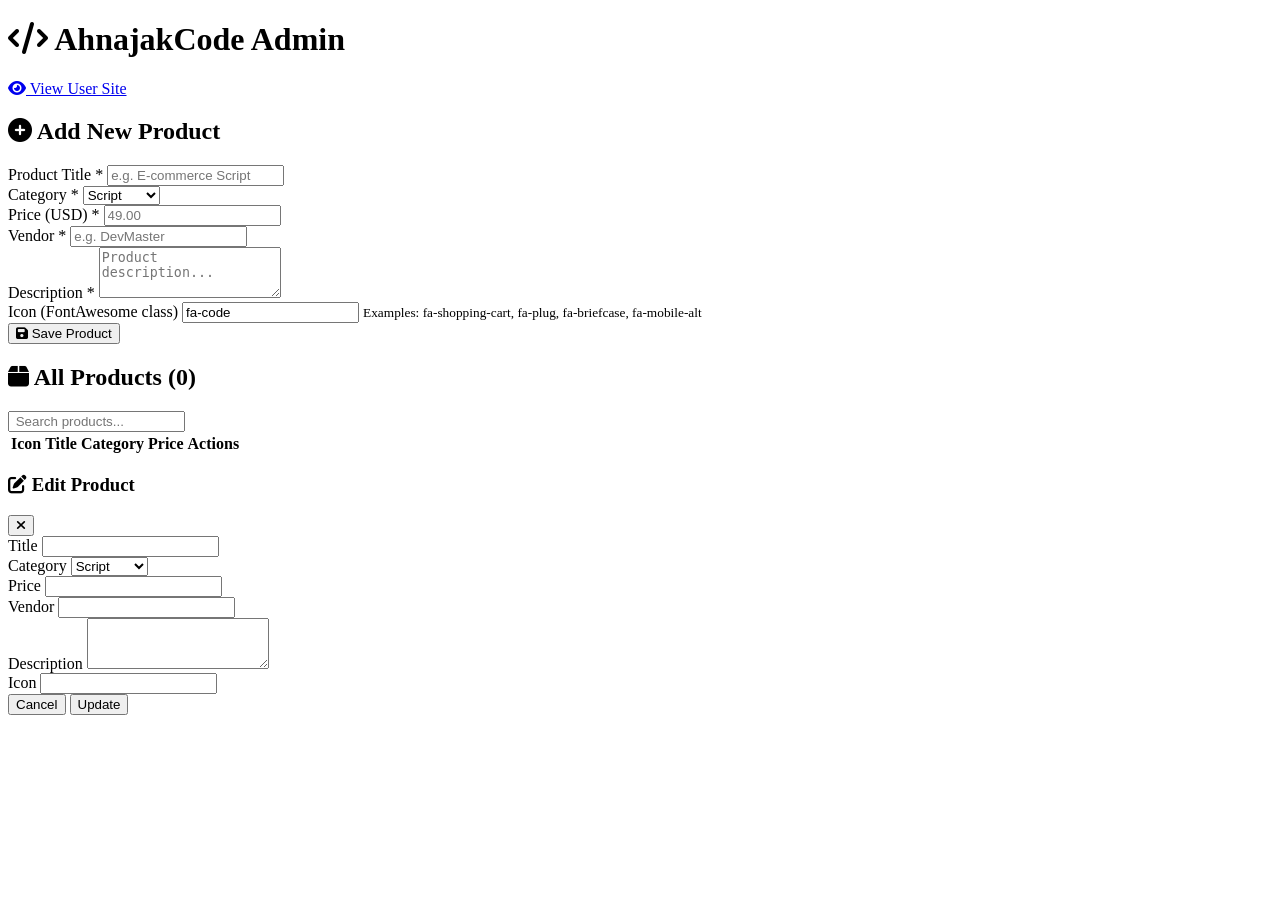
==== admin/index.html @ 3d3c2dda "Update index.html" ====
<!DOCTYPE html>
<html lang="km">
<head>
    <meta charset="UTF-8">
    <meta name="viewport" content="width=device-width, initial-scale=1.0">
    <title>Admin Panel - AhnajakCode</title>
    <link rel="stylesheet" href="admin.css">
    <link rel="stylesheet" href="https://cdnjs.cloudflare.com/ajax/libs/font-awesome/6.4.0/css/all.min.css">
</head>
<body>

    <!-- Header -->
    <header class="admin-header">
        <div class="header-left">
            <h1><i class="fas fa-code"></i> AhnajakCode Admin</h1>
        </div>
        <a href="index.html" class="view-site-btn">
            <i class="fas fa-eye"></i> View User Site
        </a>
    </header>

    <div class="container">
        <!-- Add Product Form -->
        <section class="card">
            <h2><i class="fas fa-plus-circle"></i> Add New Product</h2>
            <form id="addProductForm" class="product-form">
                <div class="form-group">
                    <label>Product Title *</label>
                    <input type="text" id="p-title" required placeholder="e.g. E-commerce Script">
                </div>
                
                <div class="form-row">
                    <div class="form-group">
                        <label>Category *</label>
                        <select id="p-category" required>
                            <option value="script">Script</option>
                            <option value="plugin">Plugin</option>
                            <option value="template">Template</option>
                            <option value="ui">UI Kit</option>
                        </select>
                    </div>
                    
                    <div class="form-group">
                        <label>Price (USD) *</label>
                        <input type="number" id="p-price" required min="0" step="0.01" placeholder="49.00">
                    </div>
                </div>
                
                <div class="form-group">
                    <label>Vendor *</label>
                    <input type="text" id="p-vendor" required placeholder="e.g. DevMaster">
                </div>
                
                <div class="form-group">
                    <label>Description *</label>
                    <textarea id="p-desc" required rows="3" placeholder="Product description..."></textarea>
                </div>
                
                <div class="form-group">
                    <label>Icon (FontAwesome class)</label>
                    <input type="text" id="p-icon" placeholder="fa-code" value="fa-code">
                    <small>Examples: fa-shopping-cart, fa-plug, fa-briefcase, fa-mobile-alt</small>
                </div>
                
                <button type="submit" class="btn-primary btn-full">
                    <i class="fas fa-save"></i> Save Product
                </button>
            </form>
        </section>

        <!-- Products List -->
        <section class="card">
            <div class="section-header">
                <h2><i class="fas fa-box"></i> All Products (<span id="productCount">0</span>)</h2>
            </div>
            
            <div class="search-box">
                <input type="text" id="searchInput" placeholder=" Search products..." oninput="searchProducts()">
            </div>
            
            <div class="table-responsive">
                <table class="products-table">
                    <thead>
                        <tr>
                            <th>Icon</th>
                            <th>Title</th>
                            <th>Category</th>
                            <th>Price</th>
                            <th>Actions</th>
                        </tr>
                    </thead>
                    <tbody id="productsTableBody">
                        <!-- JS will render here -->
                    </tbody>
                </table>
            </div>
        </section>
    </div>

    <!-- Edit Modal -->
    <div class="modal" id="editModal">
        <div class="modal-content">
            <div class="modal-header">
                <h3><i class="fas fa-edit"></i> Edit Product</h3>
                <button class="close-btn" onclick="closeEditModal()">
                    <i class="fas fa-times"></i>
                </button>
            </div>
            <form id="editProductForm">
                <input type="hidden" id="edit-id">
                
                <div class="form-group">
                    <label>Title</label>
                    <input type="text" id="edit-title" required>
                </div>
                
                <div class="form-row">
                    <div class="form-group">
                        <label>Category</label>
                        <select id="edit-category" required>
                            <option value="script">Script</option>
                            <option value="plugin">Plugin</option>
                            <option value="template">Template</option>
                            <option value="ui">UI Kit</option>
                        </select>
                    </div>
                    <div class="form-group">
                        <label>Price</label>
                        <input type="number" id="edit-price" required min="0" step="0.01">
                    </div>
                </div>
                
                <div class="form-group">
                    <label>Vendor</label>
                    <input type="text" id="edit-vendor" required>
                </div>
                
                <div class="form-group">
                    <label>Description</label>
                    <textarea id="edit-desc" required rows="3"></textarea>
                </div>
                
                <div class="form-group">
                    <label>Icon</label>
                    <input type="text" id="edit-icon" required>
                </div>
                
                <div class="modal-actions">
                    <button type="button" class="btn-secondary" onclick="closeEditModal()">Cancel</button>
                    <button type="submit" class="btn-primary">Update</button>
                </div>
            </form>
        </div>
    </div>

    <!-- Toast Notification -->
    <div id="toast" class="toast"></div>

    <script src="admin.js"></script>
</body>
</html>
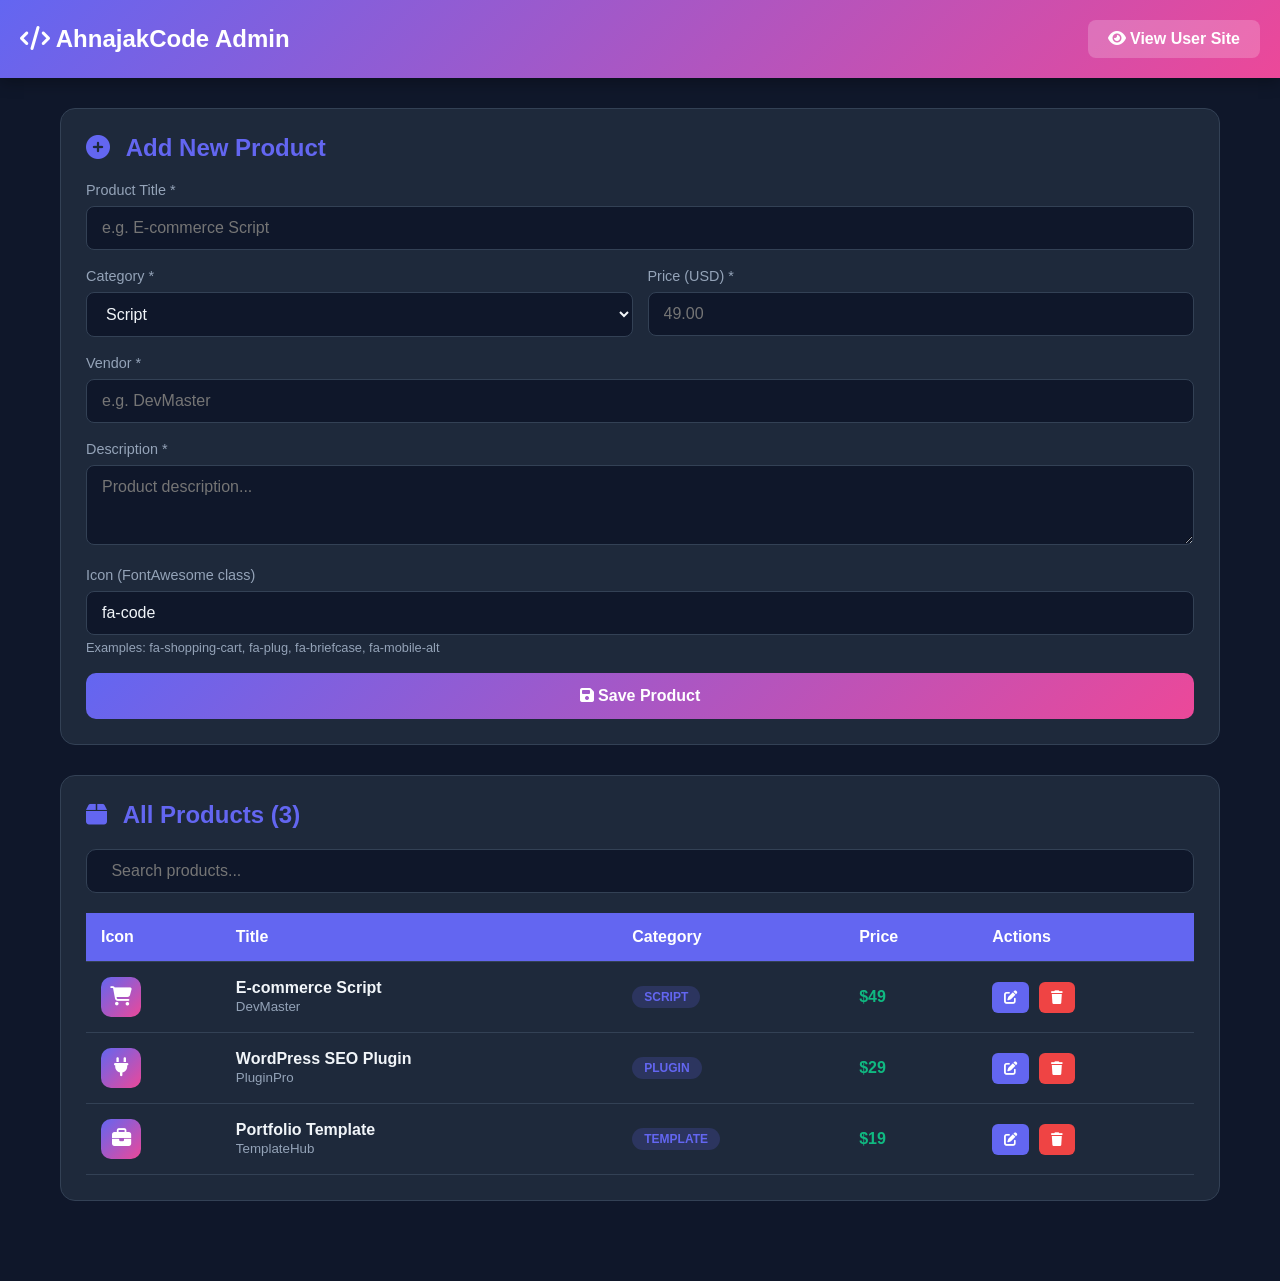
==== commit 676400fa: "Update index.html" ====
--- a/admin/index.html
+++ b/admin/index.html
@@ -4,7 +4,7 @@
     <meta charset="UTF-8">
     <meta name="viewport" content="width=device-width, initial-scale=1.0">
     <title>Admin Panel - AhnajakCode</title>
-    <link rel="stylesheet" href="admin.css">
+    <link rel="stylesheet" href="style.css">
     <link rel="stylesheet" href="https://cdnjs.cloudflare.com/ajax/libs/font-awesome/6.4.0/css/all.min.css">
 </head>
 <body>
@@ -156,6 +156,6 @@
     <!-- Toast Notification -->
     <div id="toast" class="toast"></div>
 
-    <script src="admin.js"></script>
+    <script src="script.js"></script>
 </body>
 </html>
--- a/admin/style.css
+++ b/admin/style.css
@@ -0,0 +1,374 @@
+* {
+    margin: 0;
+    padding: 0;
+    box-sizing: border-box;
+    font-family: 'Segoe UI', Tahoma, Geneva, Verdana, sans-serif;
+}
+
+:root {
+    --primary: #6366f1;
+    --primary-dark: #4f46e5;
+    --secondary: #ec4899;
+    --bg: #0f172a;
+    --bg-card: #1e293b;
+    --text: #f1f5f9;
+    --text-muted: #94a3b8;
+    --border: #334155;
+    --success: #10b981;
+    --danger: #ef4444;
+}
+
+body {
+    background: var(--bg);
+    color: var(--text);
+    min-height: 100vh;
+    padding-bottom: 50px;
+}
+
+/* Header */
+.admin-header {
+    background: linear-gradient(135deg, var(--primary), var(--secondary));
+    padding: 20px;
+    display: flex;
+    justify-content: space-between;
+    align-items: center;
+    flex-wrap: wrap;
+    gap: 15px;
+    box-shadow: 0 4px 15px rgba(0, 0, 0, 0.3);
+}
+
+.admin-header h1 {
+    font-size: 1.5rem;
+    color: white;
+}
+
+.view-site-btn {
+    background: rgba(255, 255, 255, 0.2);
+    color: white;
+    padding: 10px 20px;
+    border-radius: 8px;
+    text-decoration: none;
+    font-weight: 600;
+    transition: background 0.3s;
+}
+
+.view-site-btn:hover {
+    background: rgba(255, 255, 255, 0.3);
+}
+
+.container {
+    max-width: 1200px;
+    margin: 30px auto;
+    padding: 0 20px;
+}
+
+.card {
+    background: var(--bg-card);
+    padding: 25px;
+    border-radius: 15px;
+    border: 1px solid var(--border);
+    margin-bottom: 30px;
+}
+
+.card h2 {
+    color: var(--primary);
+    margin-bottom: 20px;
+    font-size: 1.5rem;
+}
+
+.card h2 i {
+    margin-right: 10px;
+}
+
+/* Form */
+.form-group {
+    margin-bottom: 18px;
+}
+
+.form-group label {
+    display: block;
+    margin-bottom: 8px;
+    color: var(--text-muted);
+    font-weight: 500;
+    font-size: 0.9rem;
+}
+
+.form-group input,
+.form-group select,
+.form-group textarea {
+    width: 100%;
+    padding: 12px 15px;
+    background: var(--bg);
+    border: 1px solid var(--border);
+    border-radius: 8px;
+    color: var(--text);
+    font-size: 1rem;
+    transition: border-color 0.3s;
+}
+
+.form-group input:focus,
+.form-group select:focus,
+.form-group textarea:focus {
+    outline: none;
+    border-color: var(--primary);
+}
+
+.form-group small {
+    display: block;
+    margin-top: 5px;
+    color: var(--text-muted);
+    font-size: 0.8rem;
+}
+
+.form-row {
+    display: grid;
+    grid-template-columns: 1fr 1fr;
+    gap: 15px;
+}
+
+/* Buttons */
+.btn-primary {
+    background: linear-gradient(135deg, var(--primary), var(--secondary));
+    color: white;
+    border: none;
+    padding: 14px 30px;
+    border-radius: 10px;
+    font-size: 1rem;
+    cursor: pointer;
+    font-weight: 600;
+    transition: transform 0.2s, box-shadow 0.3s;
+}
+
+.btn-primary:hover {
+    transform: translateY(-2px);
+    box-shadow: 0 10px 25px rgba(99, 102, 241, 0.4);
+}
+
+.btn-secondary {
+    background: var(--bg);
+    color: var(--text);
+    border: 1px solid var(--border);
+    padding: 12px 25px;
+    border-radius: 10px;
+    cursor: pointer;
+    font-weight: 600;
+    transition: all 0.3s;
+}
+
+.btn-secondary:hover {
+    background: var(--border);
+}
+
+.btn-full {
+    width: 100%;
+}
+
+.btn-edit {
+    background: var(--primary);
+    color: white;
+    border: none;
+    padding: 8px 12px;
+    border-radius: 6px;
+    cursor: pointer;
+    margin-right: 5px;
+    transition: background 0.3s;
+}
+
+.btn-edit:hover {
+    background: var(--primary-dark);
+}
+
+.btn-delete {
+    background: var(--danger);
+    color: white;
+    border: none;
+    padding: 8px 12px;
+    border-radius: 6px;
+    cursor: pointer;
+    transition: background 0.3s;
+}
+
+.btn-delete:hover {
+    background: #dc2626;
+}
+
+/* Search */
+.search-box {
+    margin-bottom: 20px;
+}
+
+.search-box input {
+    width: 100%;
+    padding: 12px 20px;
+    background: var(--bg);
+    border: 1px solid var(--border);
+    border-radius: 10px;
+    color: var(--text);
+    font-size: 1rem;
+}
+
+.search-box input:focus {
+    outline: none;
+    border-color: var(--primary);
+}
+
+/* Table */
+.table-responsive {
+    overflow-x: auto;
+}
+
+.products-table {
+    width: 100%;
+    border-collapse: collapse;
+    min-width: 600px;
+}
+
+.products-table thead {
+    background: var(--primary);
+    color: white;
+}
+
+.products-table th,
+.products-table td {
+    padding: 15px;
+    text-align: left;
+    border-bottom: 1px solid var(--border);
+}
+
+.products-table tbody tr:hover {
+    background: var(--bg);
+}
+
+.product-icon-cell {
+    width: 40px;
+    height: 40px;
+    border-radius: 10px;
+    background: linear-gradient(135deg, var(--primary), var(--secondary));
+    color: white;
+    display: inline-flex;
+    align-items: center;
+    justify-content: center;
+    font-size: 1.2rem;
+}
+
+.category-badge {
+    display: inline-block;
+    background: rgba(99, 102, 241, 0.2);
+    color: var(--primary);
+    padding: 4px 12px;
+    border-radius: 20px;
+    font-size: 0.75rem;
+    text-transform: uppercase;
+    font-weight: 600;
+}
+
+/* Modal */
+.modal {
+    display: none;
+    position: fixed;
+    top: 0;
+    left: 0;
+    width: 100%;
+    height: 100%;
+    background: rgba(0, 0, 0, 0.7);
+    z-index: 1000;
+    align-items: center;
+    justify-content: center;
+    padding: 20px;
+}
+
+.modal.active {
+    display: flex;
+}
+
+.modal-content {
+    background: var(--bg-card);
+    border-radius: 15px;
+    width: 100%;
+    max-width: 500px;
+    max-height: 90vh;
+    overflow-y: auto;
+    border: 1px solid var(--border);
+}
+
+.modal-header {
+    display: flex;
+    justify-content: space-between;
+    align-items: center;
+    padding: 20px;
+    background: linear-gradient(135deg, var(--primary), var(--secondary));
+    color: white;
+    border-radius: 15px 15px 0 0;
+}
+
+.close-btn {
+    background: rgba(255, 255, 255, 0.2);
+    border: none;
+    color: white;
+    width: 35px;
+    height: 35px;
+    border-radius: 8px;
+    cursor: pointer;
+    display: flex;
+    align-items: center;
+    justify-content: center;
+}
+
+.modal-content form {
+    padding: 25px;
+}
+
+.modal-actions {
+    display: flex;
+    gap: 10px;
+    margin-top: 20px;
+}
+
+.modal-actions button {
+    flex: 1;
+}
+
+/* Toast */
+.toast {
+    position: fixed;
+    bottom: 30px;
+    right: 30px;
+    background: var(--success);
+    color: white;
+    padding: 15px 25px;
+    border-radius: 10px;
+    box-shadow: 0 10px 30px rgba(0, 0, 0, 0.3);
+    transform: translateY(100px);
+    opacity: 0;
+    transition: all 0.4s;
+    z-index: 2000;
+    font-weight: 600;
+}
+
+.toast.show {
+    transform: translateY(0);
+    opacity: 1;
+}
+
+/* Responsive */
+@media (max-width: 768px) {
+    .admin-header {
+        flex-direction: column;
+        text-align: center;
+    }
+    
+    .form-row {
+        grid-template-columns: 1fr;
+    }
+    
+    .modal-actions {
+        flex-direction: column;
+    }
+    
+    .toast {
+        left: 20px;
+        right: 20px;
+        bottom: 20px;
+        text-align: center;
+    }
+  }
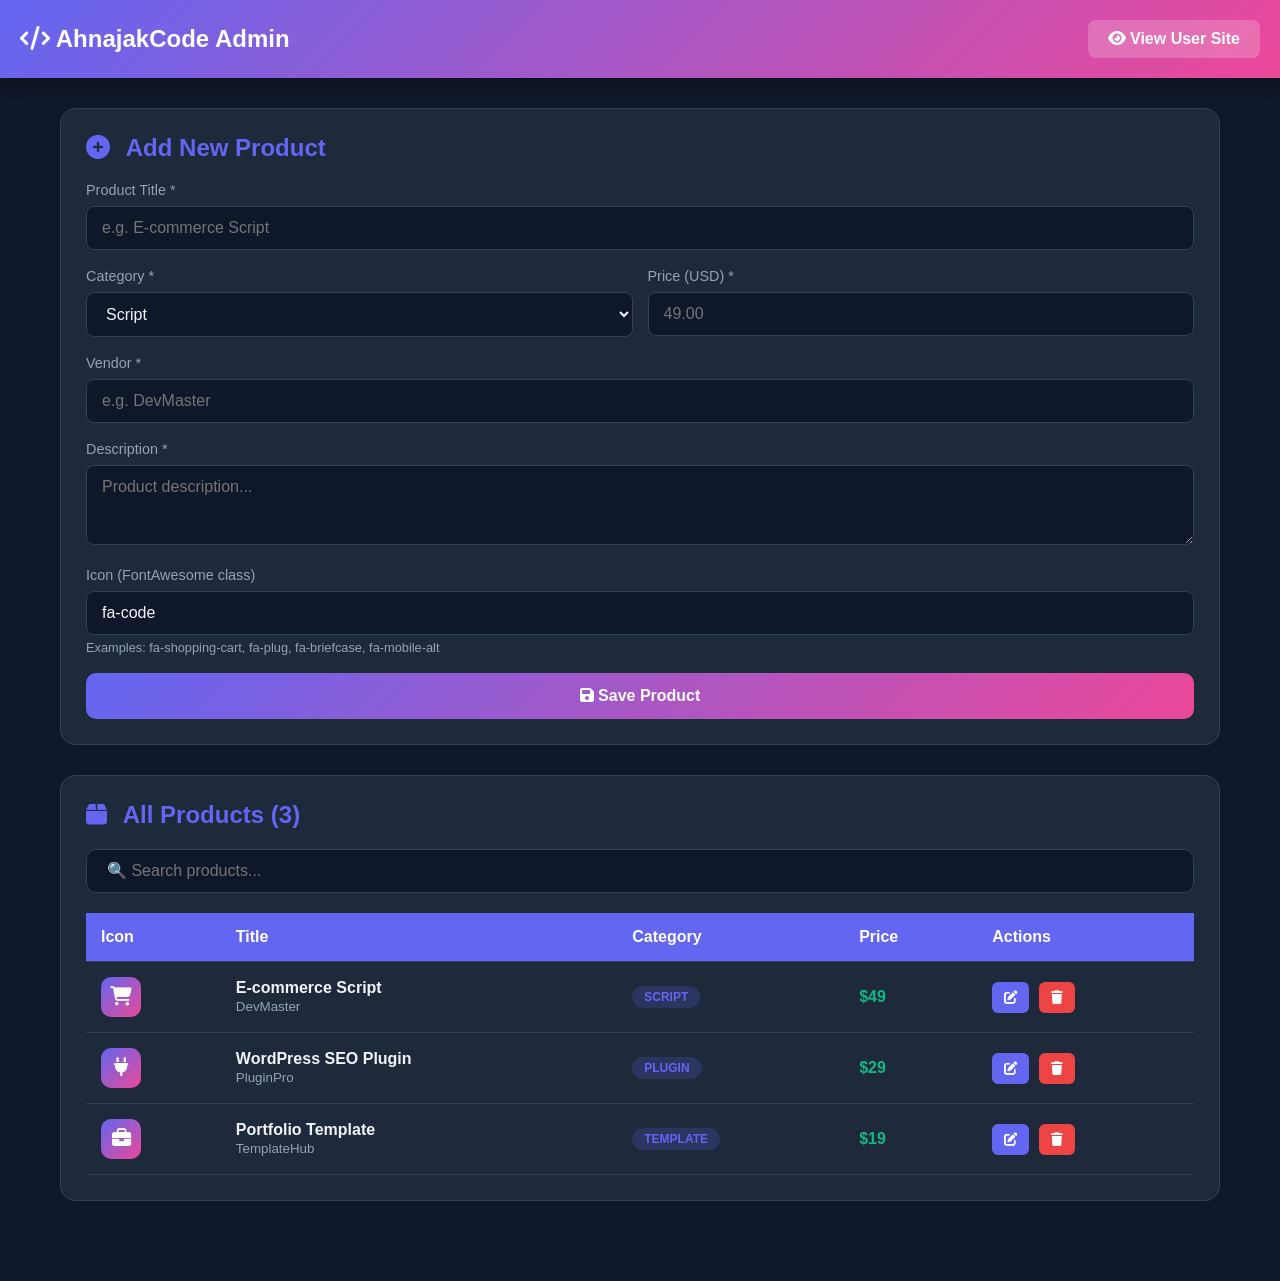
==== commit efe8ec60: "Update index.html" ====
--- a/admin/index.html
+++ b/admin/index.html
@@ -14,7 +14,7 @@
         <div class="header-left">
             <h1><i class="fas fa-code"></i> AhnajakCode Admin</h1>
         </div>
-        <a href="index.html" class="view-site-btn">
+        <a href="../index.html" class="view-site-btn">
             <i class="fas fa-eye"></i> View User Site
         </a>
     </header>
@@ -75,7 +75,7 @@
             </div>
             
             <div class="search-box">
-                <input type="text" id="searchInput" placeholder=" Search products..." oninput="searchProducts()">
+                <input type="text" id="searchInput" placeholder="🔍 Search products..." oninput="searchProducts()">
             </div>
             
             <div class="table-responsive">
@@ -158,4 +158,4 @@
 
     <script src="script.js"></script>
 </body>
-</html>
+                                </html>
--- a/admin/style.css
+++ b/admin/style.css
@@ -371,4 +371,4 @@
         bottom: 20px;
         text-align: center;
     }
-  }
+}
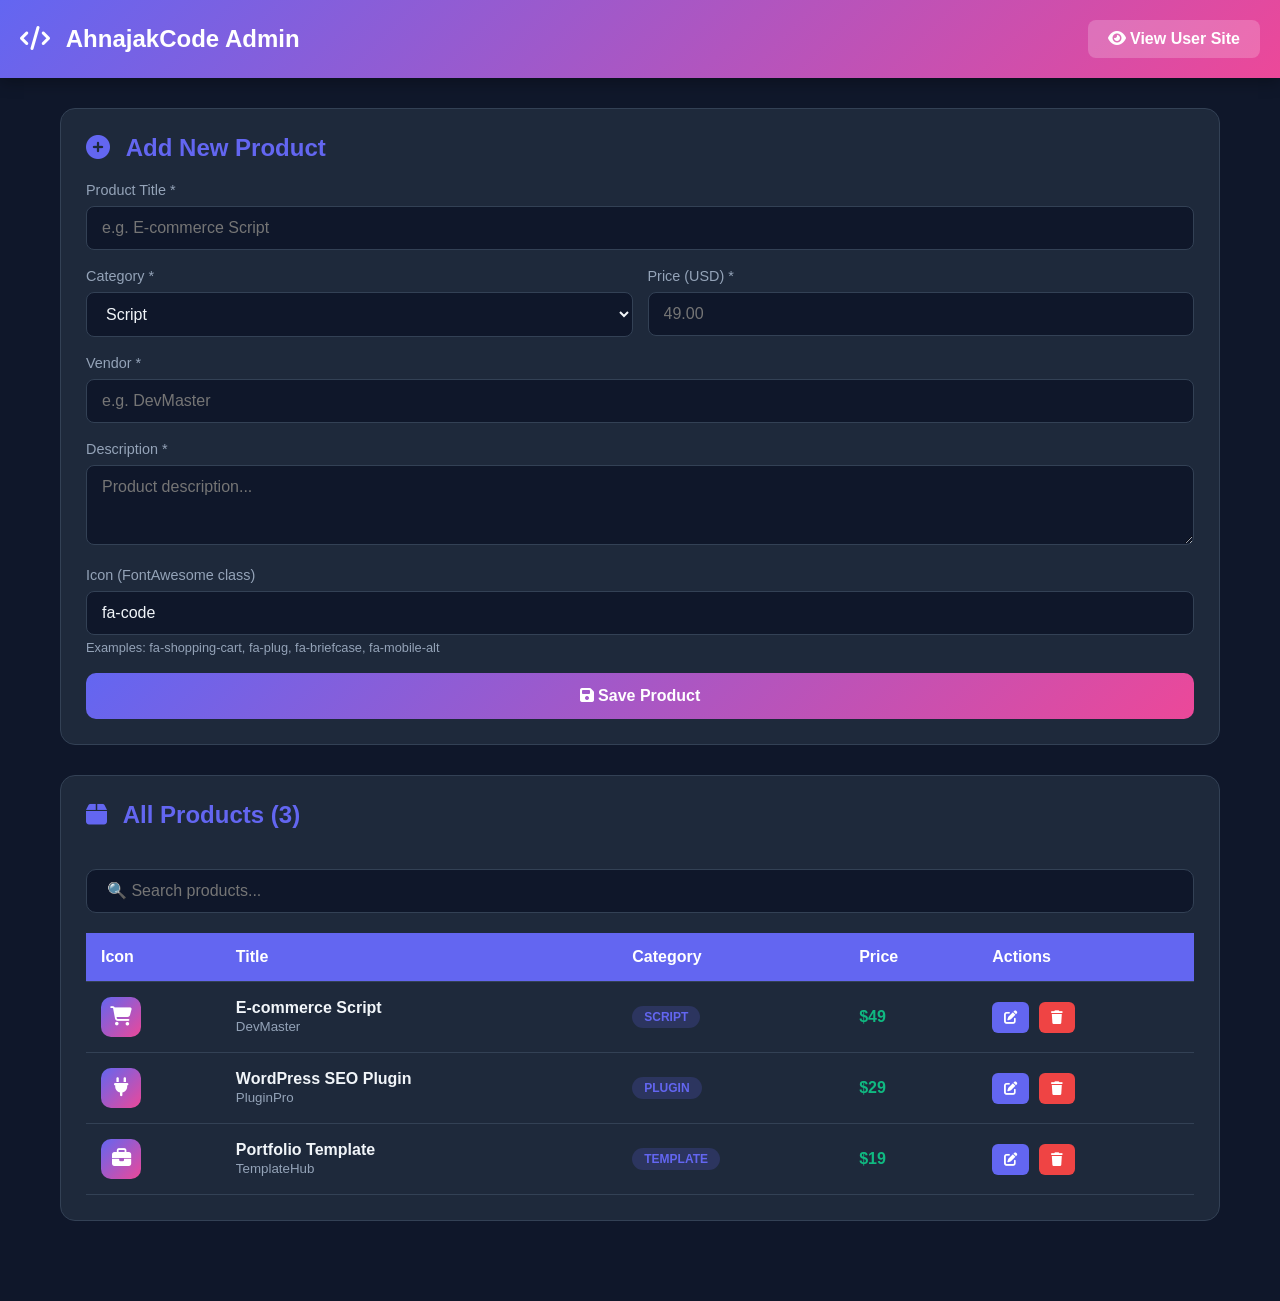
==== commit 5a2a95ba: "Create index.html" ====
--- a/admin/index.html
+++ b/admin/index.html
@@ -1,161 +1,135 @@
 <!DOCTYPE html>
 <html lang="km">
 <head>
-    <meta charset="UTF-8">
-    <meta name="viewport" content="width=device-width, initial-scale=1.0">
-    <title>Admin Panel - AhnajakCode</title>
-    <link rel="stylesheet" href="style.css">
-    <link rel="stylesheet" href="https://cdnjs.cloudflare.com/ajax/libs/font-awesome/6.4.0/css/all.min.css">
+  <meta charset="UTF-8">
+  <meta name="viewport" content="width=device-width, initial-scale=1.0">
+  <title>Admin Panel - AhnajakCode</title>
+  <link rel="stylesheet" href="style.css">
+  <link rel="stylesheet" href="https://cdnjs.cloudflare.com/ajax/libs/font-awesome/6.4.0/css/all.min.css">
 </head>
 <body>
+  <header class="admin-header">
+    <h1><i class="fas fa-code"></i> AhnajakCode Admin</h1>
+    <a href="../index.html" class="view-site-btn"><i class="fas fa-eye"></i> View User Site</a>
+  </header>
 
-    <!-- Header -->
-    <header class="admin-header">
-        <div class="header-left">
-            <h1><i class="fas fa-code"></i> AhnajakCode Admin</h1>
+  <div class="container">
+    <!-- Add Product Form -->
+    <section class="card">
+      <h2><i class="fas fa-plus-circle"></i> Add New Product</h2>
+      <form id="addProductForm" class="product-form">
+        <div class="form-group">
+          <label>Product Title *</label>
+          <input type="text" id="p-title" required placeholder="e.g. E-commerce Script">
         </div>
-        <a href="../index.html" class="view-site-btn">
-            <i class="fas fa-eye"></i> View User Site
-        </a>
-    </header>
+        <div class="form-row">
+          <div class="form-group">
+            <label>Category *</label>
+            <select id="p-category" required>
+              <option value="script">Script</option>
+              <option value="plugin">Plugin</option>
+              <option value="template">Template</option>
+              <option value="ui">UI Kit</option>
+            </select>
+          </div>
+          <div class="form-group">
+            <label>Price (USD) *</label>
+            <input type="number" id="p-price" required min="0" step="0.01" placeholder="49.00">
+          </div>
+        </div>
+        <div class="form-group">
+          <label>Vendor *</label>
+          <input type="text" id="p-vendor" required placeholder="e.g. DevMaster">
+        </div>
+        <div class="form-group">
+          <label>Description *</label>
+          <textarea id="p-desc" required rows="3" placeholder="Product description..."></textarea>
+        </div>
+        <div class="form-group">
+          <label>Icon (FontAwesome class)</label>
+          <input type="text" id="p-icon" placeholder="fa-code" value="fa-code">
+          <small>Examples: fa-shopping-cart, fa-plug, fa-briefcase, fa-mobile-alt</small>
+        </div>
+        <button type="submit" class="btn-primary btn-full">
+          <i class="fas fa-save"></i> Save Product
+        </button>
+      </form>
+    </section>
 
-    <div class="container">
-        <!-- Add Product Form -->
-        <section class="card">
-            <h2><i class="fas fa-plus-circle"></i> Add New Product</h2>
-            <form id="addProductForm" class="product-form">
-                <div class="form-group">
-                    <label>Product Title *</label>
-                    <input type="text" id="p-title" required placeholder="e.g. E-commerce Script">
-                </div>
-                
-                <div class="form-row">
-                    <div class="form-group">
-                        <label>Category *</label>
-                        <select id="p-category" required>
-                            <option value="script">Script</option>
-                            <option value="plugin">Plugin</option>
-                            <option value="template">Template</option>
-                            <option value="ui">UI Kit</option>
-                        </select>
-                    </div>
-                    
-                    <div class="form-group">
-                        <label>Price (USD) *</label>
-                        <input type="number" id="p-price" required min="0" step="0.01" placeholder="49.00">
-                    </div>
-                </div>
-                
-                <div class="form-group">
-                    <label>Vendor *</label>
-                    <input type="text" id="p-vendor" required placeholder="e.g. DevMaster">
-                </div>
-                
-                <div class="form-group">
-                    <label>Description *</label>
-                    <textarea id="p-desc" required rows="3" placeholder="Product description..."></textarea>
-                </div>
-                
-                <div class="form-group">
-                    <label>Icon (FontAwesome class)</label>
-                    <input type="text" id="p-icon" placeholder="fa-code" value="fa-code">
-                    <small>Examples: fa-shopping-cart, fa-plug, fa-briefcase, fa-mobile-alt</small>
-                </div>
-                
-                <button type="submit" class="btn-primary btn-full">
-                    <i class="fas fa-save"></i> Save Product
-                </button>
-            </form>
-        </section>
+    <!-- Products List -->
+    <section class="card">
+      <div class="section-header">
+        <h2><i class="fas fa-box"></i> All Products (<span id="productCount">0</span>)</h2>
+      </div>
+      <div class="search-box">
+        <input type="text" id="searchInput" placeholder="🔍 Search products..." oninput="searchProducts()">
+      </div>
+      <div class="table-responsive">
+        <table class="products-table">
+          <thead>
+            <tr>
+              <th>Icon</th>
+              <th>Title</th>
+              <th>Category</th>
+              <th>Price</th>
+              <th>Actions</th>
+            </tr>
+          </thead>
+          <tbody id="productsTableBody"></tbody>
+        </table>
+      </div>
+    </section>
+  </div>
 
-        <!-- Products List -->
-        <section class="card">
-            <div class="section-header">
-                <h2><i class="fas fa-box"></i> All Products (<span id="productCount">0</span>)</h2>
-            </div>
-            
-            <div class="search-box">
-                <input type="text" id="searchInput" placeholder="🔍 Search products..." oninput="searchProducts()">
-            </div>
-            
-            <div class="table-responsive">
-                <table class="products-table">
-                    <thead>
-                        <tr>
-                            <th>Icon</th>
-                            <th>Title</th>
-                            <th>Category</th>
-                            <th>Price</th>
-                            <th>Actions</th>
-                        </tr>
-                    </thead>
-                    <tbody id="productsTableBody">
-                        <!-- JS will render here -->
-                    </tbody>
-                </table>
-            </div>
-        </section>
+  <!-- Edit Modal -->
+  <div class="modal" id="editModal">
+    <div class="modal-content">
+      <div class="modal-header">
+        <h3><i class="fas fa-edit"></i> Edit Product</h3>
+        <button class="close-btn" onclick="closeEditModal()"><i class="fas fa-times"></i></button>
+      </div>
+      <form id="editProductForm">
+        <input type="hidden" id="edit-id">
+        <div class="form-group">
+          <label>Title</label>
+          <input type="text" id="edit-title" required>
+        </div>
+        <div class="form-row">
+          <div class="form-group">
+            <label>Category</label>
+            <select id="edit-category" required>
+              <option value="script">Script</option>
+              <option value="plugin">Plugin</option>
+              <option value="template">Template</option>
+              <option value="ui">UI Kit</option>
+            </select>
+          </div>
+          <div class="form-group">
+            <label>Price</label>
+            <input type="number" id="edit-price" required min="0" step="0.01">
+          </div>
+        </div>
+        <div class="form-group">
+          <label>Vendor</label>
+          <input type="text" id="edit-vendor" required>
+        </div>
+        <div class="form-group">
+          <label>Description</label>
+          <textarea id="edit-desc" required rows="3"></textarea>
+        </div>
+        <div class="form-group">
+          <label>Icon</label>
+          <input type="text" id="edit-icon" required>
+        </div>
+        <div class="modal-actions">
+          <button type="button" class="btn-secondary" onclick="closeEditModal()">Cancel</button>
+          <button type="submit" class="btn-primary">Update</button>
+        </div>
+      </form>
     </div>
+  </div>
 
-    <!-- Edit Modal -->
-    <div class="modal" id="editModal">
-        <div class="modal-content">
-            <div class="modal-header">
-                <h3><i class="fas fa-edit"></i> Edit Product</h3>
-                <button class="close-btn" onclick="closeEditModal()">
-                    <i class="fas fa-times"></i>
-                </button>
-            </div>
-            <form id="editProductForm">
-                <input type="hidden" id="edit-id">
-                
-                <div class="form-group">
-                    <label>Title</label>
-                    <input type="text" id="edit-title" required>
-                </div>
-                
-                <div class="form-row">
-                    <div class="form-group">
-                        <label>Category</label>
-                        <select id="edit-category" required>
-                            <option value="script">Script</option>
-                            <option value="plugin">Plugin</option>
-                            <option value="template">Template</option>
-                            <option value="ui">UI Kit</option>
-                        </select>
-                    </div>
-                    <div class="form-group">
-                        <label>Price</label>
-                        <input type="number" id="edit-price" required min="0" step="0.01">
-                    </div>
-                </div>
-                
-                <div class="form-group">
-                    <label>Vendor</label>
-                    <input type="text" id="edit-vendor" required>
-                </div>
-                
-                <div class="form-group">
-                    <label>Description</label>
-                    <textarea id="edit-desc" required rows="3"></textarea>
-                </div>
-                
-                <div class="form-group">
-                    <label>Icon</label>
-                    <input type="text" id="edit-icon" required>
-                </div>
-                
-                <div class="modal-actions">
-                    <button type="button" class="btn-secondary" onclick="closeEditModal()">Cancel</button>
-                    <button type="submit" class="btn-primary">Update</button>
-                </div>
-            </form>
-        </div>
-    </div>
-
-    <!-- Toast Notification -->
-    <div id="toast" class="toast"></div>
-
-    <script src="script.js"></script>
+  <div id="toast" class="toast"></div>
+  <script src="script.js"></script>
 </body>
-                                </html>
+            </html>
--- a/admin/style.css
+++ b/admin/style.css
@@ -42,6 +42,10 @@
     color: white;
 }
 
+.admin-header h1 i {
+    margin-right: 10px;
+}
+
 .view-site-btn {
     background: rgba(255, 255, 255, 0.2);
     color: white;
@@ -62,6 +66,7 @@
     padding: 0 20px;
 }
 
+/* Card */
 .card {
     background: var(--bg-card);
     padding: 25px;
@@ -78,6 +83,13 @@
 
 .card h2 i {
     margin-right: 10px;
+}
+
+.section-header {
+    display: flex;
+    justify-content: space-between;
+    align-items: center;
+    margin-bottom: 20px;
 }
 
 /* Form */
@@ -312,6 +324,11 @@
     display: flex;
     align-items: center;
     justify-content: center;
+    transition: background 0.3s;
+}
+
+.close-btn:hover {
+    background: rgba(255, 255, 255, 0.3);
 }
 
 .modal-content form {
@@ -371,4 +388,22 @@
         bottom: 20px;
         text-align: center;
     }
-}
+    
+    .products-table {
+        min-width: 500px;
+    }
+}
+
+@media (max-width: 480px) {
+    .container {
+        padding: 0 15px;
+    }
+    
+    .card {
+        padding: 20px;
+    }
+    
+    .btn-primary, .btn-secondary {
+        padding: 12px 20px;
+    }
+}
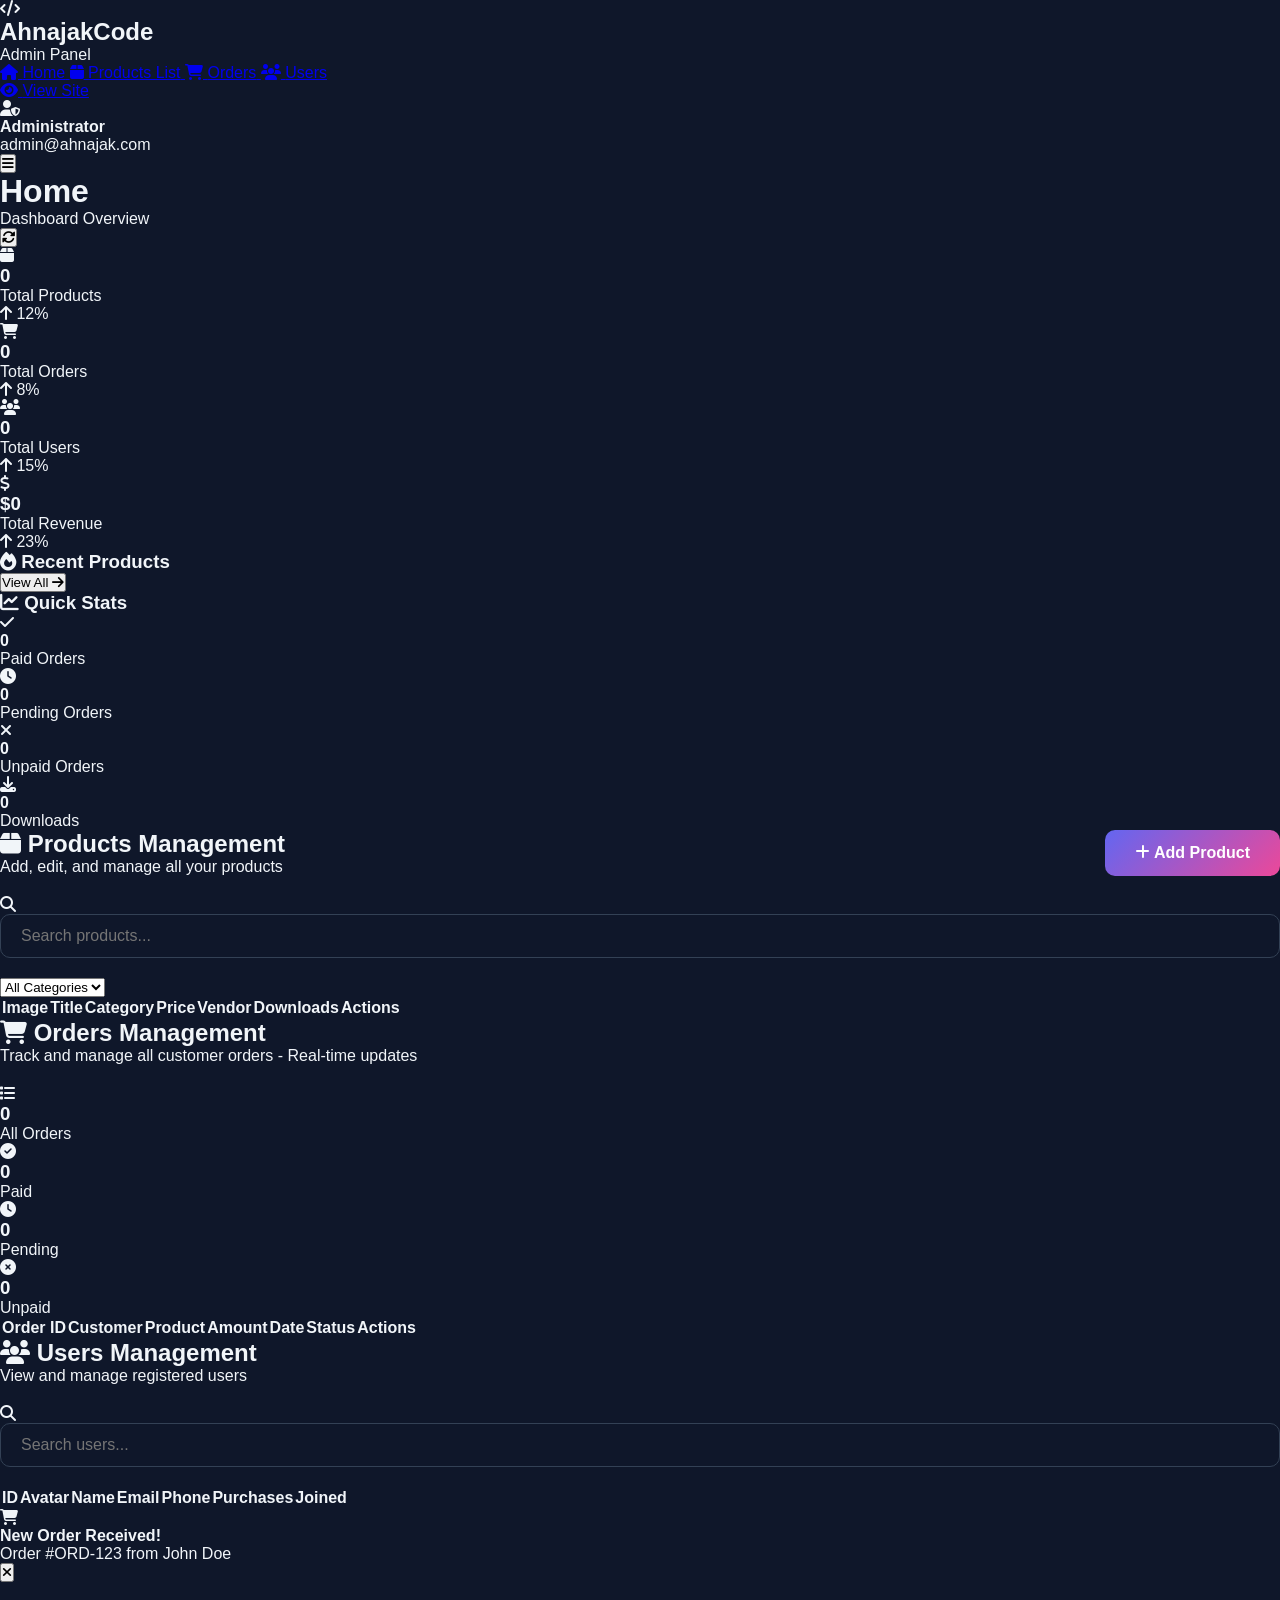
==== commit 5e5f1d40: "Create index.html" ====
--- a/admin/index.html
+++ b/admin/index.html
@@ -2,30 +2,352 @@
 <html lang="km">
 <head>
   <meta charset="UTF-8">
-  <meta name="viewport" content="width=device-width, initial-scale=1.0">
+  <meta name="viewport" content="width=device-width, initial-scale=1.0, maximum-scale=1.0, user-scalable=no">
+  <meta name="apple-mobile-web-app-capable" content="yes">
   <title>Admin Panel - AhnajakCode</title>
   <link rel="stylesheet" href="style.css">
   <link rel="stylesheet" href="https://cdnjs.cloudflare.com/ajax/libs/font-awesome/6.4.0/css/all.min.css">
 </head>
 <body>
-  <header class="admin-header">
-    <h1><i class="fas fa-code"></i> AhnajakCode Admin</h1>
-    <a href="../index.html" class="view-site-btn"><i class="fas fa-eye"></i> View User Site</a>
-  </header>
-
-  <div class="container">
-    <!-- Add Product Form -->
-    <section class="card">
-      <h2><i class="fas fa-plus-circle"></i> Add New Product</h2>
-      <form id="addProductForm" class="product-form">
+
+  <!-- SIDEBAR -->
+  <aside class="sidebar" id="sidebar">
+    <div class="sidebar-header">
+      <div class="logo-box">
+        <i class="fas fa-code"></i>
+      </div>
+      <div class="logo-text">
+        <h2>AhnajakCode</h2>
+        <p>Admin Panel</p>
+      </div>
+    </div>
+    
+    <nav class="sidebar-nav">
+      <a href="#" class="nav-item active" data-section="home" onclick="showSection('home', this)">
+        <i class="fas fa-home"></i>
+        <span>Home</span>
+      </a>
+      <a href="#" class="nav-item" data-section="products" onclick="showSection('products', this)">
+        <i class="fas fa-box"></i>
+        <span>Products List</span>
+      </a>
+      <a href="#" class="nav-item" data-section="orders" onclick="showSection('orders', this)">
+        <i class="fas fa-shopping-cart"></i>
+        <span>Orders</span>
+        <span class="notification-dot" id="orderNotification" style="display:none;"></span>
+      </a>
+      <a href="#" class="nav-item" data-section="users" onclick="showSection('users', this)">
+        <i class="fas fa-users"></i>
+        <span>Users</span>
+      </a>
+      <div class="nav-divider"></div>
+      <a href="../index.html" class="nav-item">
+        <i class="fas fa-eye"></i>
+        <span>View Site</span>
+      </a>
+    </nav>
+    
+    <div class="sidebar-footer">
+      <div class="admin-info">
+        <div class="admin-avatar">
+          <i class="fas fa-user-shield"></i>
+        </div>
+        <div class="admin-details">
+          <h4>Administrator</h4>
+          <p>admin@ahnajak.com</p>
+        </div>
+      </div>
+    </div>
+  </aside>
+
+  <!-- MAIN CONTENT -->
+  <main class="main-content">
+    
+    <!-- TOP BAR -->
+    <header class="top-bar">
+      <button class="menu-toggle" onclick="toggleSidebar()">
+        <i class="fas fa-bars"></i>
+      </button>
+      <div class="top-bar-title">
+        <h1 id="pageTitle">Home</h1>
+        <p id="pageSubtitle">Dashboard Overview</p>
+      </div>
+      <div class="top-bar-actions">
+        <button class="icon-btn" onclick="refreshData()" title="Refresh">
+          <i class="fas fa-sync-alt"></i>
+        </button>
+        <div class="notification-badge" id="notifBadge" style="display:none;">
+          <i class="fas fa-bell"></i>
+          <span id="notifCount">0</span>
+        </div>
+      </div>
+    </header>
+
+    <!-- HOME SECTION -->
+    <section id="home" class="section active">
+      <!-- Stats Cards -->
+      <div class="stats-grid">
+        <div class="stat-card gradient-1">
+          <div class="stat-icon">
+            <i class="fas fa-box"></i>
+          </div>
+          <div class="stat-info">
+            <h3 id="statProducts">0</h3>
+            <p>Total Products</p>
+          </div>
+          <div class="stat-trend up">
+            <i class="fas fa-arrow-up"></i> 12%
+          </div>
+        </div>
+        
+        <div class="stat-card gradient-2">
+          <div class="stat-icon">
+            <i class="fas fa-shopping-cart"></i>
+          </div>
+          <div class="stat-info">
+            <h3 id="statOrders">0</h3>
+            <p>Total Orders</p>
+          </div>
+          <div class="stat-trend up">
+            <i class="fas fa-arrow-up"></i> 8%
+          </div>
+        </div>
+        
+        <div class="stat-card gradient-3">
+          <div class="stat-icon">
+            <i class="fas fa-users"></i>
+          </div>
+          <div class="stat-info">
+            <h3 id="statUsers">0</h3>
+            <p>Total Users</p>
+          </div>
+          <div class="stat-trend up">
+            <i class="fas fa-arrow-up"></i> 15%
+          </div>
+        </div>
+        
+        <div class="stat-card gradient-4">
+          <div class="stat-icon">
+            <i class="fas fa-dollar-sign"></i>
+          </div>
+          <div class="stat-info">
+            <h3 id="statRevenue">$0</h3>
+            <p>Total Revenue</p>
+          </div>
+          <div class="stat-trend up">
+            <i class="fas fa-arrow-up"></i> 23%
+          </div>
+        </div>
+      </div>
+
+      <!-- Dashboard Grid -->
+      <div class="dashboard-grid">
+        <div class="dashboard-card">
+          <div class="card-header">
+            <h3><i class="fas fa-fire"></i> Recent Products</h3>
+            <button class="btn-text" onclick="showSection('products', document.querySelector('[data-section=products]'))">
+              View All <i class="fas fa-arrow-right"></i>
+            </button>
+          </div>
+          <div class="card-body">
+            <div class="products-mini-list" id="recentProducts"></div>
+          </div>
+        </div>
+        
+        <div class="dashboard-card">
+          <div class="card-header">
+            <h3><i class="fas fa-chart-line"></i> Quick Stats</h3>
+          </div>
+          <div class="card-body">
+            <div class="quick-stats">
+              <div class="quick-stat-item">
+                <div class="qs-icon blue"><i class="fas fa-check"></i></div>
+                <div class="qs-info">
+                  <h4 id="paidOrders">0</h4>
+                  <p>Paid Orders</p>
+                </div>
+              </div>
+              <div class="quick-stat-item">
+                <div class="qs-icon yellow"><i class="fas fa-clock"></i></div>
+                <div class="qs-info">
+                  <h4 id="pendingOrders">0</h4>
+                  <p>Pending Orders</p>
+                </div>
+              </div>
+              <div class="quick-stat-item">
+                <div class="qs-icon red"><i class="fas fa-times"></i></div>
+                <div class="qs-info">
+                  <h4 id="unpaidOrders">0</h4>
+                  <p>Unpaid Orders</p>
+                </div>
+              </div>
+              <div class="quick-stat-item">
+                <div class="qs-icon green"><i class="fas fa-download"></i></div>
+                <div class="qs-info">
+                  <h4 id="totalDownloads">0</h4>
+                  <p>Downloads</p>
+                </div>
+              </div>
+            </div>
+          </div>
+        </div>
+      </div>
+    </section>
+
+    <!-- PRODUCTS SECTION -->
+    <section id="products" class="section">
+      <div class="section-header">
+        <div class="section-title-box">
+          <h2><i class="fas fa-box"></i> Products Management</h2>
+          <p>Add, edit, and manage all your products</p>
+        </div>
+        <button class="btn-primary" onclick="openProductModal()">
+          <i class="fas fa-plus"></i> Add Product
+        </button>
+      </div>
+
+      <div class="search-filter-bar">
+        <div class="search-box">
+          <i class="fas fa-search"></i>
+          <input type="text" id="productSearch" placeholder="Search products..." oninput="searchProducts()">
+        </div>
+        <div class="filter-group">
+          <select id="categoryFilter" onchange="filterProducts()">
+            <option value="all">All Categories</option>
+            <option value="script">Scripts</option>
+            <option value="plugin">Plugins</option>
+            <option value="template">Templates</option>
+            <option value="ui">UI Kits</option>
+          </select>
+        </div>
+      </div>
+
+      <div class="table-container">
+        <table class="data-table">
+          <thead>
+            <tr>
+              <th>Image</th>
+              <th>Title</th>
+              <th>Category</th>
+              <th>Price</th>
+              <th>Vendor</th>
+              <th>Downloads</th>
+              <th>Actions</th>
+            </tr>
+          </thead>
+          <tbody id="productsTableBody"></tbody>
+        </table>
+      </div>
+    </section>
+
+    <!-- ORDERS SECTION -->
+    <section id="orders" class="section">
+      <div class="section-header">
+        <div class="section-title-box">
+          <h2><i class="fas fa-shopping-cart"></i> Orders Management</h2>
+          <p>Track and manage all customer orders - Real-time updates</p>
+        </div>
+      </div>
+
+      <!-- Order Stats -->
+      <div class="order-stats">
+        <div class="order-stat-card active" onclick="filterOrders('all')">
+          <i class="fas fa-list"></i>
+          <h3 id="allOrdersCount">0</h3>
+          <p>All Orders</p>
+        </div>
+        <div class="order-stat-card paid" onclick="filterOrders('paid')">
+          <i class="fas fa-check-circle"></i>
+          <h3 id="paidCount">0</h3>
+          <p>Paid</p>
+        </div>
+        <div class="order-stat-card pending" onclick="filterOrders('pending')">
+          <i class="fas fa-clock"></i>
+          <h3 id="pendingCount">0</h3>
+          <p>Pending</p>
+        </div>
+        <div class="order-stat-card unpaid" onclick="filterOrders('unpaid')">
+          <i class="fas fa-times-circle"></i>
+          <h3 id="unpaidCount">0</h3>
+          <p>Unpaid</p>
+        </div>
+      </div>
+
+      <div class="table-container">
+        <table class="data-table">
+          <thead>
+            <tr>
+              <th>Order ID</th>
+              <th>Customer</th>
+              <th>Product</th>
+              <th>Amount</th>
+              <th>Date</th>
+              <th>Status</th>
+              <th>Actions</th>
+            </tr>
+          </thead>
+          <tbody id="ordersTableBody"></tbody>
+        </table>
+      </div>
+    </section>
+
+    <!-- USERS SECTION -->
+    <section id="users" class="section">
+      <div class="section-header">
+        <div class="section-title-box">
+          <h2><i class="fas fa-users"></i> Users Management</h2>
+          <p>View and manage registered users</p>
+        </div>
+      </div>
+
+      <div class="search-filter-bar">
+        <div class="search-box">
+          <i class="fas fa-search"></i>
+          <input type="text" id="userSearch" placeholder="Search users..." oninput="searchUsers()">
+        </div>
+      </div>
+
+      <div class="table-container">
+        <table class="data-table">
+          <thead>
+            <tr>
+              <th>ID</th>
+              <th>Avatar</th>
+              <th>Name</th>
+              <th>Email</th>
+              <th>Phone</th>
+              <th>Purchases</th>
+              <th>Joined</th>
+            </tr>
+          </thead>
+          <tbody id="usersTableBody"></tbody>
+        </table>
+      </div>
+    </section>
+
+  </main>
+
+  <!-- PRODUCT MODAL -->
+  <div class="modal" id="productModal">
+    <div class="modal-content">
+      <div class="modal-header">
+        <h3 id="modalTitle"><i class="fas fa-plus-circle"></i> Add New Product</h3>
+        <button class="close-btn" onclick="closeProductModal()">
+          <i class="fas fa-times"></i>
+        </button>
+      </div>
+      <form id="productForm" onsubmit="saveProduct(event)">
+        <input type="hidden" id="productId">
+        
         <div class="form-group">
-          <label>Product Title *</label>
-          <input type="text" id="p-title" required placeholder="e.g. E-commerce Script">
-        </div>
+          <label><i class="fas fa-heading"></i> Product Title *</label>
+          <input type="text" id="pTitle" required placeholder="e.g. E-commerce Script">
+        </div>
+        
         <div class="form-row">
           <div class="form-group">
-            <label>Category *</label>
-            <select id="p-category" required>
+            <label><i class="fas fa-tag"></i> Category *</label>
+            <select id="pCategory" required>
               <option value="script">Script</option>
               <option value="plugin">Plugin</option>
               <option value="template">Template</option>
@@ -33,103 +355,71 @@
             </select>
           </div>
           <div class="form-group">
-            <label>Price (USD) *</label>
-            <input type="number" id="p-price" required min="0" step="0.01" placeholder="49.00">
-          </div>
-        </div>
+            <label><i class="fas fa-dollar-sign"></i> Price (USD) *</label>
+            <input type="number" id="pPrice" required min="0" step="0.01" placeholder="49.00">
+          </div>
+        </div>
+        
         <div class="form-group">
-          <label>Vendor *</label>
-          <input type="text" id="p-vendor" required placeholder="e.g. DevMaster">
-        </div>
+          <label><i class="fas fa-store"></i> Vendor *</label>
+          <input type="text" id="pVendor" required placeholder="e.g. DevMaster">
+        </div>
+        
         <div class="form-group">
-          <label>Description *</label>
-          <textarea id="p-desc" required rows="3" placeholder="Product description..."></textarea>
-        </div>
+          <label><i class="fas fa-align-left"></i> Description *</label>
+          <textarea id="pDesc" required rows="3" placeholder="Product description..."></textarea>
+        </div>
+        
         <div class="form-group">
-          <label>Icon (FontAwesome class)</label>
-          <input type="text" id="p-icon" placeholder="fa-code" value="fa-code">
-          <small>Examples: fa-shopping-cart, fa-plug, fa-briefcase, fa-mobile-alt</small>
-        </div>
-        <button type="submit" class="btn-primary btn-full">
-          <i class="fas fa-save"></i> Save Product
-        </button>
-      </form>
-    </section>
-
-    <!-- Products List -->
-    <section class="card">
-      <div class="section-header">
-        <h2><i class="fas fa-box"></i> All Products (<span id="productCount">0</span>)</h2>
-      </div>
-      <div class="search-box">
-        <input type="text" id="searchInput" placeholder="🔍 Search products..." oninput="searchProducts()">
-      </div>
-      <div class="table-responsive">
-        <table class="products-table">
-          <thead>
-            <tr>
-              <th>Icon</th>
-              <th>Title</th>
-              <th>Category</th>
-              <th>Price</th>
-              <th>Actions</th>
-            </tr>
-          </thead>
-          <tbody id="productsTableBody"></tbody>
-        </table>
-      </div>
-    </section>
-  </div>
-
-  <!-- Edit Modal -->
-  <div class="modal" id="editModal">
-    <div class="modal-content">
-      <div class="modal-header">
-        <h3><i class="fas fa-edit"></i> Edit Product</h3>
-        <button class="close-btn" onclick="closeEditModal()"><i class="fas fa-times"></i></button>
-      </div>
-      <form id="editProductForm">
-        <input type="hidden" id="edit-id">
-        <div class="form-group">
-          <label>Title</label>
-          <input type="text" id="edit-title" required>
-        </div>
-        <div class="form-row">
-          <div class="form-group">
-            <label>Category</label>
-            <select id="edit-category" required>
-              <option value="script">Script</option>
-              <option value="plugin">Plugin</option>
-              <option value="template">Template</option>
-              <option value="ui">UI Kit</option>
-            </select>
-          </div>
-          <div class="form-group">
-            <label>Price</label>
-            <input type="number" id="edit-price" required min="0" step="0.01">
-          </div>
-        </div>
-        <div class="form-group">
-          <label>Vendor</label>
-          <input type="text" id="edit-vendor" required>
-        </div>
-        <div class="form-group">
-          <label>Description</label>
-          <textarea id="edit-desc" required rows="3"></textarea>
-        </div>
-        <div class="form-group">
-          <label>Icon</label>
-          <input type="text" id="edit-icon" required>
-        </div>
+          <label><i class="fas fa-image"></i> Product Image</label>
+          <input type="file" id="pImage" accept="image/*" onchange="previewImage(this)">
+          <div id="imagePreview" class="image-preview"></div>
+          <input type="hidden" id="pImageData">
+          <small>Upload product image (JPG, PNG)</small>
+        </div>
+        
         <div class="modal-actions">
-          <button type="button" class="btn-secondary" onclick="closeEditModal()">Cancel</button>
-          <button type="submit" class="btn-primary">Update</button>
+          <button type="button" class="btn-secondary" onclick="closeProductModal()">
+            <i class="fas fa-times"></i> Cancel
+          </button>
+          <button type="submit" class="btn-primary">
+            <i class="fas fa-save"></i> Save Product
+          </button>
         </div>
       </form>
     </div>
   </div>
 
+  <!-- ORDER DETAIL MODAL -->
+  <div class="modal" id="orderModal">
+    <div class="modal-content">
+      <div class="modal-header">
+        <h3><i class="fas fa-receipt"></i> Order Details</h3>
+        <button class="close-btn" onclick="closeOrderModal()">
+          <i class="fas fa-times"></i>
+        </button>
+      </div>
+      <div class="order-details" id="orderDetails"></div>
+    </div>
+  </div>
+
+  <!-- NEW ORDER NOTIFICATION -->
+  <div class="order-notification" id="orderNotificationPopup">
+    <div class="notification-content">
+      <i class="fas fa-shopping-cart"></i>
+      <div>
+        <h4>New Order Received!</h4>
+        <p id="newOrderText">Order #ORD-123 from John Doe</p>
+      </div>
+      <button onclick="closeOrderNotification()">
+        <i class="fas fa-times"></i>
+      </button>
+    </div>
+  </div>
+
+  <!-- TOAST -->
   <div id="toast" class="toast"></div>
+
   <script src="script.js"></script>
 </body>
-            </html>
+                                         </html>
--- a/admin/style.css
+++ b/admin/style.css
@@ -1,409 +1,65 @@
-* {
-    margin: 0;
-    padding: 0;
-    box-sizing: border-box;
-    font-family: 'Segoe UI', Tahoma, Geneva, Verdana, sans-serif;
+* { margin: 0; padding: 0; box-sizing: border-box; font-family: 'Segoe UI', sans-serif; }
+:root {
+  --primary: #6366f1; --primary-dark: #4f46e5; --secondary: #ec4899;
+  --bg: #0f172a; --bg-card: #1e293b; --text: #f1f5f9; --text-muted: #94a3b8;
+  --border: #334155; --success: #10b981; --danger: #ef4444;
 }
+body { background: var(--bg); color: var(--text); min-height: 100vh; padding-bottom: 50px; }
 
-:root {
-    --primary: #6366f1;
-    --primary-dark: #4f46e5;
-    --secondary: #ec4899;
-    --bg: #0f172a;
-    --bg-card: #1e293b;
-    --text: #f1f5f9;
-    --text-muted: #94a3b8;
-    --border: #334155;
-    --success: #10b981;
-    --danger: #ef4444;
+.admin-header { background: linear-gradient(135deg, var(--primary), var(--secondary)); padding: 20px; display: flex; justify-content: space-between; align-items: center; flex-wrap: wrap; gap: 15px; box-shadow: 0 4px 15px rgba(0, 0, 0, 0.3); }
+.admin-header h1 { font-size: 1.5rem; color: white; }
+.admin-header h1 i { margin-right: 10px; }
+.view-site-btn { background: rgba(255, 255, 255, 0.2); color: white; padding: 10px 20px; border-radius: 8px; text-decoration: none; font-weight: 600; }
+.view-site-btn:hover { background: rgba(255, 255, 255, 0.3); }
+
+.container { max-width: 1200px; margin: 30px auto; padding: 0 20px; }
+.card { background: var(--bg-card); padding: 25px; border-radius: 15px; border: 1px solid var(--border); margin-bottom: 30px; }
+.card h2 { color: var(--primary); margin-bottom: 20px; font-size: 1.5rem; }
+.card h2 i { margin-right: 10px; }
+.section-header { display: flex; justify-content: space-between; align-items: center; margin-bottom: 20px; }
+
+.form-group { margin-bottom: 18px; }
+.form-group label { display: block; margin-bottom: 8px; color: var(--text-muted); font-weight: 500; font-size: 0.9rem; }
+.form-group input, .form-group select, .form-group textarea { width: 100%; padding: 12px 15px; background: var(--bg); border: 1px solid var(--border); border-radius: 8px; color: var(--text); font-size: 1rem; transition: border-color 0.3s; }
+.form-group input:focus, .form-group select:focus, .form-group textarea:focus { outline: none; border-color: var(--primary); }
+.form-group small { display: block; margin-top: 5px; color: var(--text-muted); font-size: 0.8rem; }
+.form-row { display: grid; grid-template-columns: 1fr 1fr; gap: 15px; }
+
+.btn-primary { background: linear-gradient(135deg, var(--primary), var(--secondary)); color: white; border: none; padding: 14px 30px; border-radius: 10px; font-size: 1rem; cursor: pointer; font-weight: 600; }
+.btn-primary:hover { transform: translateY(-2px); box-shadow: 0 10px 25px rgba(99, 102, 241, 0.4); }
+.btn-secondary { background: var(--bg); color: var(--text); border: 1px solid var(--border); padding: 12px 25px; border-radius: 10px; cursor: pointer; font-weight: 600; }
+.btn-full { width: 100%; }
+.btn-edit { background: var(--primary); color: white; border: none; padding: 8px 12px; border-radius: 6px; cursor: pointer; margin-right: 5px; }
+.btn-delete { background: var(--danger); color: white; border: none; padding: 8px 12px; border-radius: 6px; cursor: pointer; }
+
+.search-box { margin-bottom: 20px; }
+.search-box input { width: 100%; padding: 12px 20px; background: var(--bg); border: 1px solid var(--border); border-radius: 10px; color: var(--text); font-size: 1rem; }
+.search-box input:focus { outline: none; border-color: var(--primary); }
+
+.table-responsive { overflow-x: auto; }
+.products-table { width: 100%; border-collapse: collapse; min-width: 600px; }
+.products-table thead { background: var(--primary); color: white; }
+.products-table th, .products-table td { padding: 15px; text-align: left; border-bottom: 1px solid var(--border); }
+.products-table tbody tr:hover { background: var(--bg); }
+.product-icon-cell { width: 40px; height: 40px; border-radius: 10px; background: linear-gradient(135deg, var(--primary), var(--secondary)); color: white; display: inline-flex; align-items: center; justify-content: center; font-size: 1.2rem; }
+.category-badge { display: inline-block; background: rgba(99, 102, 241, 0.2); color: var(--primary); padding: 4px 12px; border-radius: 20px; font-size: 0.75rem; text-transform: uppercase; font-weight: 600; }
+
+.modal { display: none; position: fixed; top: 0; left: 0; width: 100%; height: 100%; background: rgba(0, 0, 0, 0.7); z-index: 1000; align-items: center; justify-content: center; padding: 20px; }
+.modal.active { display: flex; }
+.modal-content { background: var(--bg-card); border-radius: 15px; width: 100%; max-width: 500px; border: 1px solid var(--border); max-height: 90vh; overflow-y: auto; }
+.modal-header { display: flex; justify-content: space-between; align-items: center; padding: 20px; background: linear-gradient(135deg, var(--primary), var(--secondary)); color: white; border-radius: 15px 15px 0 0; }
+.close-btn { background: rgba(255, 255, 255, 0.2); border: none; color: white; width: 35px; height: 35px; border-radius: 8px; cursor: pointer; display: flex; align-items: center; justify-content: center; }
+.modal-content form { padding: 25px; }
+.modal-actions { display: flex; gap: 10px; margin-top: 20px; }
+.modal-actions button { flex: 1; }
+
+.toast { position: fixed; bottom: 30px; right: 30px; background: var(--success); color: white; padding: 15px 25px; border-radius: 10px; box-shadow: 0 10px 30px rgba(0, 0, 0, 0.3); transform: translateY(100px); opacity: 0; transition: all 0.4s; z-index: 2000; font-weight: 600; }
+.toast.show { transform: translateY(0); opacity: 1; }
+
+@media (max-width: 768px) {
+  .admin-header { flex-direction: column; text-align: center; }
+  .form-row { grid-template-columns: 1fr; }
+  .modal-actions { flex-direction: column; }
+  .toast { left: 20px; right: 20px; bottom: 20px; text-align: center; }
+  .products-table { min-width: 500px; }
 }
-
-body {
-    background: var(--bg);
-    color: var(--text);
-    min-height: 100vh;
-    padding-bottom: 50px;
-}
-
-/* Header */
-.admin-header {
-    background: linear-gradient(135deg, var(--primary), var(--secondary));
-    padding: 20px;
-    display: flex;
-    justify-content: space-between;
-    align-items: center;
-    flex-wrap: wrap;
-    gap: 15px;
-    box-shadow: 0 4px 15px rgba(0, 0, 0, 0.3);
-}
-
-.admin-header h1 {
-    font-size: 1.5rem;
-    color: white;
-}
-
-.admin-header h1 i {
-    margin-right: 10px;
-}
-
-.view-site-btn {
-    background: rgba(255, 255, 255, 0.2);
-    color: white;
-    padding: 10px 20px;
-    border-radius: 8px;
-    text-decoration: none;
-    font-weight: 600;
-    transition: background 0.3s;
-}
-
-.view-site-btn:hover {
-    background: rgba(255, 255, 255, 0.3);
-}
-
-.container {
-    max-width: 1200px;
-    margin: 30px auto;
-    padding: 0 20px;
-}
-
-/* Card */
-.card {
-    background: var(--bg-card);
-    padding: 25px;
-    border-radius: 15px;
-    border: 1px solid var(--border);
-    margin-bottom: 30px;
-}
-
-.card h2 {
-    color: var(--primary);
-    margin-bottom: 20px;
-    font-size: 1.5rem;
-}
-
-.card h2 i {
-    margin-right: 10px;
-}
-
-.section-header {
-    display: flex;
-    justify-content: space-between;
-    align-items: center;
-    margin-bottom: 20px;
-}
-
-/* Form */
-.form-group {
-    margin-bottom: 18px;
-}
-
-.form-group label {
-    display: block;
-    margin-bottom: 8px;
-    color: var(--text-muted);
-    font-weight: 500;
-    font-size: 0.9rem;
-}
-
-.form-group input,
-.form-group select,
-.form-group textarea {
-    width: 100%;
-    padding: 12px 15px;
-    background: var(--bg);
-    border: 1px solid var(--border);
-    border-radius: 8px;
-    color: var(--text);
-    font-size: 1rem;
-    transition: border-color 0.3s;
-}
-
-.form-group input:focus,
-.form-group select:focus,
-.form-group textarea:focus {
-    outline: none;
-    border-color: var(--primary);
-}
-
-.form-group small {
-    display: block;
-    margin-top: 5px;
-    color: var(--text-muted);
-    font-size: 0.8rem;
-}
-
-.form-row {
-    display: grid;
-    grid-template-columns: 1fr 1fr;
-    gap: 15px;
-}
-
-/* Buttons */
-.btn-primary {
-    background: linear-gradient(135deg, var(--primary), var(--secondary));
-    color: white;
-    border: none;
-    padding: 14px 30px;
-    border-radius: 10px;
-    font-size: 1rem;
-    cursor: pointer;
-    font-weight: 600;
-    transition: transform 0.2s, box-shadow 0.3s;
-}
-
-.btn-primary:hover {
-    transform: translateY(-2px);
-    box-shadow: 0 10px 25px rgba(99, 102, 241, 0.4);
-}
-
-.btn-secondary {
-    background: var(--bg);
-    color: var(--text);
-    border: 1px solid var(--border);
-    padding: 12px 25px;
-    border-radius: 10px;
-    cursor: pointer;
-    font-weight: 600;
-    transition: all 0.3s;
-}
-
-.btn-secondary:hover {
-    background: var(--border);
-}
-
-.btn-full {
-    width: 100%;
-}
-
-.btn-edit {
-    background: var(--primary);
-    color: white;
-    border: none;
-    padding: 8px 12px;
-    border-radius: 6px;
-    cursor: pointer;
-    margin-right: 5px;
-    transition: background 0.3s;
-}
-
-.btn-edit:hover {
-    background: var(--primary-dark);
-}
-
-.btn-delete {
-    background: var(--danger);
-    color: white;
-    border: none;
-    padding: 8px 12px;
-    border-radius: 6px;
-    cursor: pointer;
-    transition: background 0.3s;
-}
-
-.btn-delete:hover {
-    background: #dc2626;
-}
-
-/* Search */
-.search-box {
-    margin-bottom: 20px;
-}
-
-.search-box input {
-    width: 100%;
-    padding: 12px 20px;
-    background: var(--bg);
-    border: 1px solid var(--border);
-    border-radius: 10px;
-    color: var(--text);
-    font-size: 1rem;
-}
-
-.search-box input:focus {
-    outline: none;
-    border-color: var(--primary);
-}
-
-/* Table */
-.table-responsive {
-    overflow-x: auto;
-}
-
-.products-table {
-    width: 100%;
-    border-collapse: collapse;
-    min-width: 600px;
-}
-
-.products-table thead {
-    background: var(--primary);
-    color: white;
-}
-
-.products-table th,
-.products-table td {
-    padding: 15px;
-    text-align: left;
-    border-bottom: 1px solid var(--border);
-}
-
-.products-table tbody tr:hover {
-    background: var(--bg);
-}
-
-.product-icon-cell {
-    width: 40px;
-    height: 40px;
-    border-radius: 10px;
-    background: linear-gradient(135deg, var(--primary), var(--secondary));
-    color: white;
-    display: inline-flex;
-    align-items: center;
-    justify-content: center;
-    font-size: 1.2rem;
-}
-
-.category-badge {
-    display: inline-block;
-    background: rgba(99, 102, 241, 0.2);
-    color: var(--primary);
-    padding: 4px 12px;
-    border-radius: 20px;
-    font-size: 0.75rem;
-    text-transform: uppercase;
-    font-weight: 600;
-}
-
-/* Modal */
-.modal {
-    display: none;
-    position: fixed;
-    top: 0;
-    left: 0;
-    width: 100%;
-    height: 100%;
-    background: rgba(0, 0, 0, 0.7);
-    z-index: 1000;
-    align-items: center;
-    justify-content: center;
-    padding: 20px;
-}
-
-.modal.active {
-    display: flex;
-}
-
-.modal-content {
-    background: var(--bg-card);
-    border-radius: 15px;
-    width: 100%;
-    max-width: 500px;
-    max-height: 90vh;
-    overflow-y: auto;
-    border: 1px solid var(--border);
-}
-
-.modal-header {
-    display: flex;
-    justify-content: space-between;
-    align-items: center;
-    padding: 20px;
-    background: linear-gradient(135deg, var(--primary), var(--secondary));
-    color: white;
-    border-radius: 15px 15px 0 0;
-}
-
-.close-btn {
-    background: rgba(255, 255, 255, 0.2);
-    border: none;
-    color: white;
-    width: 35px;
-    height: 35px;
-    border-radius: 8px;
-    cursor: pointer;
-    display: flex;
-    align-items: center;
-    justify-content: center;
-    transition: background 0.3s;
-}
-
-.close-btn:hover {
-    background: rgba(255, 255, 255, 0.3);
-}
-
-.modal-content form {
-    padding: 25px;
-}
-
-.modal-actions {
-    display: flex;
-    gap: 10px;
-    margin-top: 20px;
-}
-
-.modal-actions button {
-    flex: 1;
-}
-
-/* Toast */
-.toast {
-    position: fixed;
-    bottom: 30px;
-    right: 30px;
-    background: var(--success);
-    color: white;
-    padding: 15px 25px;
-    border-radius: 10px;
-    box-shadow: 0 10px 30px rgba(0, 0, 0, 0.3);
-    transform: translateY(100px);
-    opacity: 0;
-    transition: all 0.4s;
-    z-index: 2000;
-    font-weight: 600;
-}
-
-.toast.show {
-    transform: translateY(0);
-    opacity: 1;
-}
-
-/* Responsive */
-@media (max-width: 768px) {
-    .admin-header {
-        flex-direction: column;
-        text-align: center;
-    }
-    
-    .form-row {
-        grid-template-columns: 1fr;
-    }
-    
-    .modal-actions {
-        flex-direction: column;
-    }
-    
-    .toast {
-        left: 20px;
-        right: 20px;
-        bottom: 20px;
-        text-align: center;
-    }
-    
-    .products-table {
-        min-width: 500px;
-    }
-}
-
-@media (max-width: 480px) {
-    .container {
-        padding: 0 15px;
-    }
-    
-    .card {
-        padding: 20px;
-    }
-    
-    .btn-primary, .btn-secondary {
-        padding: 12px 20px;
-    }
-}
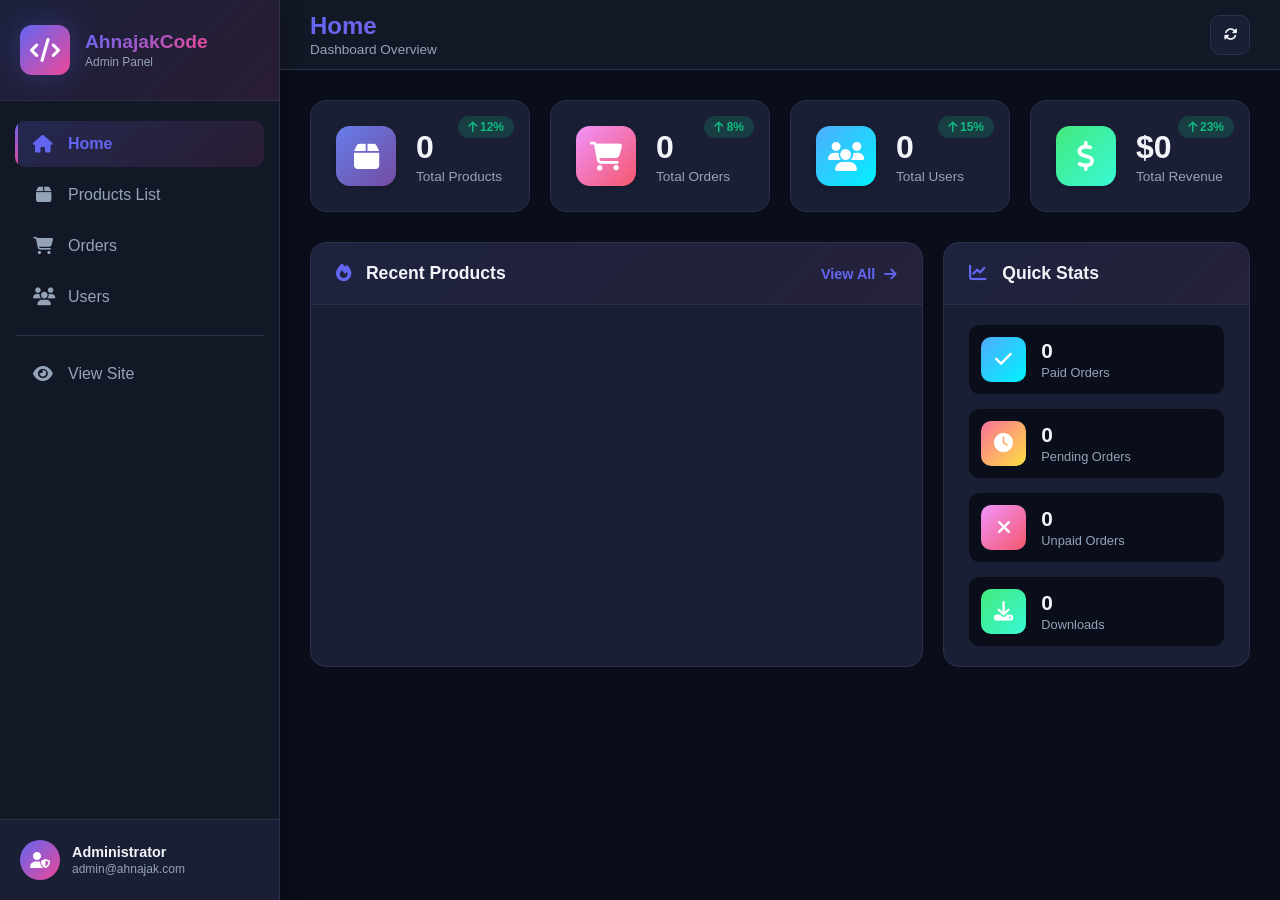
==== commit 24fa883f: "Update index.html" ====
--- a/admin/index.html
+++ b/admin/index.html
@@ -5,8 +5,8 @@
   <meta name="viewport" content="width=device-width, initial-scale=1.0, maximum-scale=1.0, user-scalable=no">
   <meta name="apple-mobile-web-app-capable" content="yes">
   <title>Admin Panel - AhnajakCode</title>
-  <link rel="stylesheet" href="style.css">
-  <link rel="stylesheet" href="https://cdnjs.cloudflare.com/ajax/libs/font-awesome/6.4.0/css/all.min.css">
+  <link rel="stylesheet" href="./style.css" />
+  <link rel="stylesheet" href="https://cdnjs.cloudflare.com/ajax/libs/font-awesome/6.4.0/css/all.min.css" />
 </head>
 <body>
 
--- a/admin/style.css
+++ b/admin/style.css
@@ -1,65 +1,1847 @@
-* { margin: 0; padding: 0; box-sizing: border-box; font-family: 'Segoe UI', sans-serif; }
+/* ============================================
+   ZOOM PREVENTION & BASE STYLES
+   ============================================ */
+html {
+  -webkit-text-size-adjust: 100% !important;
+  -ms-text-size-adjust: 100% !important;
+  text-size-adjust: 100% !important;
+  overflow-x: hidden;
+  touch-action: pan-y;
+}
+
+* {
+  -webkit-user-select: none !important;
+  -moz-user-select: none !important;
+  -ms-user-select: none !important;
+  user-select: none !important;
+  -webkit-touch-callout: none !important;
+  -webkit-tap-highlight-color: transparent !important;
+}
+
+input, textarea, select {
+  -webkit-user-select: text !important;
+  user-select: text !important;
+}
+
+/* ============================================
+   ROOT VARIABLES
+   ============================================ */
 :root {
-  --primary: #6366f1; --primary-dark: #4f46e5; --secondary: #ec4899;
-  --bg: #0f172a; --bg-card: #1e293b; --text: #f1f5f9; --text-muted: #94a3b8;
-  --border: #334155; --success: #10b981; --danger: #ef4444;
-}
-body { background: var(--bg); color: var(--text); min-height: 100vh; padding-bottom: 50px; }
-
-.admin-header { background: linear-gradient(135deg, var(--primary), var(--secondary)); padding: 20px; display: flex; justify-content: space-between; align-items: center; flex-wrap: wrap; gap: 15px; box-shadow: 0 4px 15px rgba(0, 0, 0, 0.3); }
-.admin-header h1 { font-size: 1.5rem; color: white; }
-.admin-header h1 i { margin-right: 10px; }
-.view-site-btn { background: rgba(255, 255, 255, 0.2); color: white; padding: 10px 20px; border-radius: 8px; text-decoration: none; font-weight: 600; }
-.view-site-btn:hover { background: rgba(255, 255, 255, 0.3); }
-
-.container { max-width: 1200px; margin: 30px auto; padding: 0 20px; }
-.card { background: var(--bg-card); padding: 25px; border-radius: 15px; border: 1px solid var(--border); margin-bottom: 30px; }
-.card h2 { color: var(--primary); margin-bottom: 20px; font-size: 1.5rem; }
-.card h2 i { margin-right: 10px; }
-.section-header { display: flex; justify-content: space-between; align-items: center; margin-bottom: 20px; }
-
-.form-group { margin-bottom: 18px; }
-.form-group label { display: block; margin-bottom: 8px; color: var(--text-muted); font-weight: 500; font-size: 0.9rem; }
-.form-group input, .form-group select, .form-group textarea { width: 100%; padding: 12px 15px; background: var(--bg); border: 1px solid var(--border); border-radius: 8px; color: var(--text); font-size: 1rem; transition: border-color 0.3s; }
-.form-group input:focus, .form-group select:focus, .form-group textarea:focus { outline: none; border-color: var(--primary); }
-.form-group small { display: block; margin-top: 5px; color: var(--text-muted); font-size: 0.8rem; }
-.form-row { display: grid; grid-template-columns: 1fr 1fr; gap: 15px; }
-
-.btn-primary { background: linear-gradient(135deg, var(--primary), var(--secondary)); color: white; border: none; padding: 14px 30px; border-radius: 10px; font-size: 1rem; cursor: pointer; font-weight: 600; }
-.btn-primary:hover { transform: translateY(-2px); box-shadow: 0 10px 25px rgba(99, 102, 241, 0.4); }
-.btn-secondary { background: var(--bg); color: var(--text); border: 1px solid var(--border); padding: 12px 25px; border-radius: 10px; cursor: pointer; font-weight: 600; }
-.btn-full { width: 100%; }
-.btn-edit { background: var(--primary); color: white; border: none; padding: 8px 12px; border-radius: 6px; cursor: pointer; margin-right: 5px; }
-.btn-delete { background: var(--danger); color: white; border: none; padding: 8px 12px; border-radius: 6px; cursor: pointer; }
-
-.search-box { margin-bottom: 20px; }
-.search-box input { width: 100%; padding: 12px 20px; background: var(--bg); border: 1px solid var(--border); border-radius: 10px; color: var(--text); font-size: 1rem; }
-.search-box input:focus { outline: none; border-color: var(--primary); }
-
-.table-responsive { overflow-x: auto; }
-.products-table { width: 100%; border-collapse: collapse; min-width: 600px; }
-.products-table thead { background: var(--primary); color: white; }
-.products-table th, .products-table td { padding: 15px; text-align: left; border-bottom: 1px solid var(--border); }
-.products-table tbody tr:hover { background: var(--bg); }
-.product-icon-cell { width: 40px; height: 40px; border-radius: 10px; background: linear-gradient(135deg, var(--primary), var(--secondary)); color: white; display: inline-flex; align-items: center; justify-content: center; font-size: 1.2rem; }
-.category-badge { display: inline-block; background: rgba(99, 102, 241, 0.2); color: var(--primary); padding: 4px 12px; border-radius: 20px; font-size: 0.75rem; text-transform: uppercase; font-weight: 600; }
-
-.modal { display: none; position: fixed; top: 0; left: 0; width: 100%; height: 100%; background: rgba(0, 0, 0, 0.7); z-index: 1000; align-items: center; justify-content: center; padding: 20px; }
-.modal.active { display: flex; }
-.modal-content { background: var(--bg-card); border-radius: 15px; width: 100%; max-width: 500px; border: 1px solid var(--border); max-height: 90vh; overflow-y: auto; }
-.modal-header { display: flex; justify-content: space-between; align-items: center; padding: 20px; background: linear-gradient(135deg, var(--primary), var(--secondary)); color: white; border-radius: 15px 15px 0 0; }
-.close-btn { background: rgba(255, 255, 255, 0.2); border: none; color: white; width: 35px; height: 35px; border-radius: 8px; cursor: pointer; display: flex; align-items: center; justify-content: center; }
-.modal-content form { padding: 25px; }
-.modal-actions { display: flex; gap: 10px; margin-top: 20px; }
-.modal-actions button { flex: 1; }
-
-.toast { position: fixed; bottom: 30px; right: 30px; background: var(--success); color: white; padding: 15px 25px; border-radius: 10px; box-shadow: 0 10px 30px rgba(0, 0, 0, 0.3); transform: translateY(100px); opacity: 0; transition: all 0.4s; z-index: 2000; font-weight: 600; }
-.toast.show { transform: translateY(0); opacity: 1; }
-
-@media (max-width: 768px) {
-  .admin-header { flex-direction: column; text-align: center; }
-  .form-row { grid-template-columns: 1fr; }
-  .modal-actions { flex-direction: column; }
-  .toast { left: 20px; right: 20px; bottom: 20px; text-align: center; }
-  .products-table { min-width: 500px; }
-}
+  --primary: #6366f1;
+  --primary-dark: #4f46e5;
+  --primary-light: #818cf8;
+  --secondary: #ec4899;
+  --accent: #8b5cf6;
+  --bg: #0a0e1a;
+  --bg-light: #131827;
+  --bg-card: #1a1f35;
+  --bg-hover: #232a45;
+  --text: #f1f5f9;
+  --text-muted: #94a3b8;
+  --text-dim: #64748b;
+  --border: #2a3149;
+  --success: #10b981;
+  --danger: #ef4444;
+  --warning: #f59e0b;
+  --info: #3b82f6;
+  --sidebar-width: 280px;
+  --topbar-height: 70px;
+  --gradient-1: linear-gradient(135deg, #667eea 0%, #764ba2 100%);
+  --gradient-2: linear-gradient(135deg, #f093fb 0%, #f5576c 100%);
+  --gradient-3: linear-gradient(135deg, #4facfe 0%, #00f2fe 100%);
+  --gradient-4: linear-gradient(135deg, #43e97b 0%, #38f9d7 100%);
+  --gradient-5: linear-gradient(135deg, #fa709a 0%, #fee140 100%);
+  --gradient-primary: linear-gradient(135deg, #6366f1 0%, #ec4899 100%);
+  --shadow-sm: 0 2px 8px rgba(0, 0, 0, 0.2);
+  --shadow-md: 0 4px 20px rgba(0, 0, 0, 0.3);
+  --shadow-lg: 0 10px 40px rgba(0, 0, 0, 0.4);
+  --shadow-glow: 0 0 30px rgba(99, 102, 241, 0.3);
+}
+
+* {
+  margin: 0;
+  padding: 0;
+  box-sizing: border-box;
+  font-family: 'Segoe UI', Tahoma, Geneva, Verdana, sans-serif;
+}
+
+body {
+  background: var(--bg);
+  color: var(--text);
+  min-height: 100vh;
+  display: flex;
+  overflow-x: hidden;
+}
+
+/* ============================================
+   SIDEBAR
+   ============================================ */
+.sidebar {
+  width: var(--sidebar-width);
+  background: var(--bg-light);
+  border-right: 1px solid var(--border);
+  display: flex;
+  flex-direction: column;
+  position: fixed;
+  height: 100vh;
+  z-index: 100;
+  transition: transform 0.3s ease;
+  overflow-y: auto;
+  box-shadow: var(--shadow-md);
+}
+
+.sidebar::-webkit-scrollbar {
+  width: 6px;
+}
+
+.sidebar::-webkit-scrollbar-track {
+  background: var(--bg-light);
+}
+
+.sidebar::-webkit-scrollbar-thumb {
+  background: var(--border);
+  border-radius: 3px;
+}
+
+.sidebar-header {
+  padding: 25px 20px;
+  border-bottom: 1px solid var(--border);
+  display: flex;
+  align-items: center;
+  gap: 15px;
+  background: linear-gradient(135deg, rgba(99, 102, 241, 0.1), rgba(236, 72, 153, 0.1));
+}
+
+.logo-box {
+  width: 50px;
+  height: 50px;
+  background: var(--gradient-primary);
+  border-radius: 12px;
+  display: flex;
+  align-items: center;
+  justify-content: center;
+  box-shadow: var(--shadow-glow);
+  animation: pulse 2s infinite;
+}
+
+@keyframes pulse {
+  0%, 100% { box-shadow: 0 0 20px rgba(99, 102, 241, 0.4); }
+  50% { box-shadow: 0 0 30px rgba(236, 72, 153, 0.6); }
+}
+
+.logo-box i {
+  font-size: 1.5rem;
+  color: white;
+}
+
+.logo-text h2 {
+  font-size: 1.2rem;
+  background: var(--gradient-primary);
+  -webkit-background-clip: text;
+  -webkit-text-fill-color: transparent;
+  background-clip: text;
+}
+
+.logo-text p {
+  font-size: 0.75rem;
+  color: var(--text-muted);
+  margin-top: 2px;
+}
+
+.sidebar-nav {
+  padding: 20px 15px;
+  flex: 1;
+}
+
+.nav-item {
+  display: flex;
+  align-items: center;
+  gap: 15px;
+  padding: 14px 18px;
+  color: var(--text-muted);
+  text-decoration: none;
+  border-radius: 10px;
+  margin-bottom: 5px;
+  transition: all 0.3s ease;
+  position: relative;
+  overflow: hidden;
+}
+
+.nav-item::before {
+  content: '';
+  position: absolute;
+  left: 0;
+  top: 0;
+  height: 100%;
+  width: 3px;
+  background: var(--gradient-primary);
+  transform: scaleY(0);
+  transition: transform 0.3s ease;
+}
+
+.nav-item:hover {
+  background: var(--bg-hover);
+  color: var(--text);
+  transform: translateX(5px);
+}
+
+.nav-item:hover::before {
+  transform: scaleY(1);
+}
+
+.nav-item.active {
+  background: linear-gradient(135deg, rgba(99, 102, 241, 0.2), rgba(236, 72, 153, 0.1));
+  color: var(--primary);
+  font-weight: 600;
+}
+
+.nav-item.active::before {
+  transform: scaleY(1);
+}
+
+.nav-item i {
+  font-size: 1.1rem;
+  width: 20px;
+  text-align: center;
+}
+
+.notification-dot {
+  position: absolute;
+  right: 15px;
+  width: 8px;
+  height: 8px;
+  background: var(--danger);
+  border-radius: 50%;
+  animation: blink 1.5s infinite;
+}
+
+@keyframes blink {
+  0%, 100% { opacity: 1; }
+  50% { opacity: 0.3; }
+}
+
+.nav-divider {
+  height: 1px;
+  background: var(--border);
+  margin: 15px 0;
+}
+
+.sidebar-footer {
+  padding: 20px;
+  border-top: 1px solid var(--border);
+  background: var(--bg-card);
+}
+
+.admin-info {
+  display: flex;
+  align-items: center;
+  gap: 12px;
+}
+
+.admin-avatar {
+  width: 40px;
+  height: 40px;
+  background: var(--gradient-primary);
+  border-radius: 50%;
+  display: flex;
+  align-items: center;
+  justify-content: center;
+  color: white;
+}
+
+.admin-details h4 {
+  font-size: 0.9rem;
+  margin-bottom: 2px;
+}
+
+.admin-details p {
+  font-size: 0.75rem;
+  color: var(--text-muted);
+}
+
+/* ============================================
+   MAIN CONTENT
+   ============================================ */
+.main-content {
+  flex: 1;
+  margin-left: var(--sidebar-width);
+  min-height: 100vh;
+  transition: margin-left 0.3s ease;
+}
+
+/* TOP BAR */
+.top-bar {
+  height: var(--topbar-height);
+  background: var(--bg-light);
+  border-bottom: 1px solid var(--border);
+  padding: 0 30px;
+  display: flex;
+  align-items: center;
+  gap: 20px;
+  position: sticky;
+  top: 0;
+  z-index: 50;
+  backdrop-filter: blur(10px);
+}
+
+.menu-toggle {
+  display: none;
+  background: var(--bg-card);
+  border: 1px solid var(--border);
+  color: var(--text);
+  width: 40px;
+  height: 40px;
+  border-radius: 10px;
+  cursor: pointer;
+  font-size: 1.2rem;
+  transition: all 0.3s;
+}
+
+.menu-toggle:hover {
+  background: var(--primary);
+  border-color: var(--primary);
+}
+
+.top-bar-title {
+  flex: 1;
+}
+
+.top-bar-title h1 {
+  font-size: 1.5rem;
+  background: var(--gradient-primary);
+  -webkit-background-clip: text;
+  -webkit-text-fill-color: transparent;
+  background-clip: text;
+}
+
+.top-bar-title p {
+  font-size: 0.85rem;
+  color: var(--text-muted);
+  margin-top: 2px;
+}
+
+.top-bar-actions {
+  display: flex;
+  gap: 10px;
+  align-items: center;
+}
+
+.icon-btn {
+  background: var(--bg-card);
+  border: 1px solid var(--border);
+  color: var(--text);
+  width: 40px;
+  height: 40px;
+  border-radius: 10px;
+  cursor: pointer;
+  transition: all 0.3s;
+  display: flex;
+  align-items: center;
+  justify-content: center;
+}
+
+.icon-btn:hover {
+  background: var(--primary);
+  border-color: var(--primary);
+  transform: rotate(180deg);
+}
+
+.notification-badge {
+  position: relative;
+  background: var(--bg-card);
+  border: 1px solid var(--border);
+  width: 40px;
+  height: 40px;
+  border-radius: 10px;
+  display: flex;
+  align-items: center;
+  justify-content: center;
+  cursor: pointer;
+  transition: all 0.3s;
+}
+
+.notification-badge:hover {
+  background: var(--primary);
+  border-color: var(--primary);
+}
+
+.notification-badge span {
+  position: absolute;
+  top: -5px;
+  right: -5px;
+  background: var(--danger);
+  color: white;
+  font-size: 0.7rem;
+  width: 20px;
+  height: 20px;
+  border-radius: 50%;
+  display: flex;
+  align-items: center;
+  justify-content: center;
+  font-weight: bold;
+}
+
+/* ============================================
+   SECTIONS
+   ============================================ */
+.section {
+  display: none;
+  padding: 30px;
+  animation: fadeIn 0.4s ease;
+}
+
+.section.active {
+  display: block;
+}
+
+@keyframes fadeIn {
+  from { opacity: 0; transform: translateY(20px); }
+  to { opacity: 1; transform: translateY(0); }
+}
+
+/* SECTION HEADER */
+.section-header {
+  display: flex;
+  justify-content: space-between;
+  align-items: center;
+  margin-bottom: 25px;
+  flex-wrap: wrap;
+  gap: 15px;
+}
+
+.section-title-box h2 {
+  font-size: 1.5rem;
+  margin-bottom: 5px;
+}
+
+.section-title-box h2 i {
+  color: var(--primary);
+  margin-right: 10px;
+}
+
+.section-title-box p {
+  color: var(--text-muted);
+  font-size: 0.9rem;
+}
+
+/* ============================================
+   STATS CARDS (HOME)
+   ============================================ */
+.stats-grid {
+  display: grid;
+  grid-template-columns: repeat(auto-fit, minmax(240px, 1fr));
+  gap: 20px;
+  margin-bottom: 30px;
+}
+
+.stat-card {
+  background: var(--bg-card);
+  padding: 25px;
+  border-radius: 16px;
+  border: 1px solid var(--border);
+  display: flex;
+  align-items: center;
+  gap: 20px;
+  position: relative;
+  overflow: hidden;
+  transition: all 0.3s ease;
+  cursor: pointer;
+}
+
+.stat-card::before {
+  content: '';
+  position: absolute;
+  top: 0;
+  left: 0;
+  width: 100%;
+  height: 4px;
+  background: var(--gradient-primary);
+  transform: scaleX(0);
+  transform-origin: left;
+  transition: transform 0.3s ease;
+}
+
+.stat-card:hover {
+  transform: translateY(-5px);
+  box-shadow: var(--shadow-lg);
+  border-color: var(--primary);
+}
+
+.stat-card:hover::before {
+  transform: scaleX(1);
+}
+
+.stat-card.gradient-1 .stat-icon { background: var(--gradient-1); }
+.stat-card.gradient-2 .stat-icon { background: var(--gradient-2); }
+.stat-card.gradient-3 .stat-icon { background: var(--gradient-3); }
+.stat-card.gradient-4 .stat-icon { background: var(--gradient-4); }
+
+.stat-icon {
+  width: 60px;
+  height: 60px;
+  border-radius: 14px;
+  display: flex;
+  align-items: center;
+  justify-content: center;
+  font-size: 1.8rem;
+  color: white;
+  flex-shrink: 0;
+  box-shadow: var(--shadow-sm);
+}
+
+.stat-info h3 {
+  font-size: 2rem;
+  font-weight: 700;
+  margin-bottom: 3px;
+}
+
+.stat-info p {
+  color: var(--text-muted);
+  font-size: 0.85rem;
+}
+
+.stat-trend {
+  position: absolute;
+  top: 15px;
+  right: 15px;
+  font-size: 0.75rem;
+  font-weight: 600;
+  padding: 4px 10px;
+  border-radius: 20px;
+}
+
+.stat-trend.up {
+  background: rgba(16, 185, 129, 0.2);
+  color: var(--success);
+}
+
+.stat-trend.down {
+  background: rgba(239, 68, 68, 0.2);
+  color: var(--danger);
+}
+
+/* ============================================
+   DASHBOARD GRID
+   ============================================ */
+.dashboard-grid {
+  display: grid;
+  grid-template-columns: 2fr 1fr;
+  gap: 20px;
+}
+
+.dashboard-card {
+  background: var(--bg-card);
+  border-radius: 16px;
+  border: 1px solid var(--border);
+  overflow: hidden;
+}
+
+.card-header {
+  padding: 20px 25px;
+  border-bottom: 1px solid var(--border);
+  display: flex;
+  justify-content: space-between;
+  align-items: center;
+  background: linear-gradient(135deg, rgba(99, 102, 241, 0.05), rgba(236, 72, 153, 0.05));
+}
+
+.card-header h3 {
+  font-size: 1.1rem;
+}
+
+.card-header h3 i {
+  color: var(--primary);
+  margin-right: 10px;
+}
+
+.btn-text {
+  background: none;
+  border: none;
+  color: var(--primary);
+  cursor: pointer;
+  font-weight: 600;
+  font-size: 0.9rem;
+  transition: all 0.3s;
+}
+
+.btn-text:hover {
+  color: var(--secondary);
+}
+
+.btn-text i {
+  margin-left: 5px;
+  transition: transform 0.3s;
+}
+
+.btn-text:hover i {
+  transform: translateX(5px);
+}
+
+.card-body {
+  padding: 20px 25px;
+}
+
+/* RECENT PRODUCTS MINI LIST */
+.products-mini-list {
+  display: flex;
+  flex-direction: column;
+  gap: 12px;
+}
+
+.mini-product-item {
+  display: flex;
+  align-items: center;
+  gap: 15px;
+  padding: 12px;
+  background: var(--bg);
+  border-radius: 10px;
+  transition: all 0.3s;
+}
+
+.mini-product-item:hover {
+  background: var(--bg-hover);
+  transform: translateX(5px);
+}
+
+.mini-product-image {
+  width: 50px;
+  height: 50px;
+  border-radius: 10px;
+  object-fit: cover;
+  flex-shrink: 0;
+  border: 2px solid var(--border);
+}
+
+.mini-product-icon {
+  width: 50px;
+  height: 50px;
+  background: var(--gradient-primary);
+  border-radius: 10px;
+  display: flex;
+  align-items: center;
+  justify-content: center;
+  color: white;
+  font-size: 1.3rem;
+  flex-shrink: 0;
+}
+
+.mini-product-info {
+  flex: 1;
+}
+
+.mini-product-info h4 {
+  font-size: 0.95rem;
+  margin-bottom: 3px;
+}
+
+.mini-product-info p {
+  font-size: 0.8rem;
+  color: var(--text-muted);
+}
+
+.mini-product-price {
+  color: var(--success);
+  font-weight: 700;
+  font-size: 1rem;
+}
+
+/* QUICK STATS */
+.quick-stats {
+  display: flex;
+  flex-direction: column;
+  gap: 15px;
+}
+
+.quick-stat-item {
+  display: flex;
+  align-items: center;
+  gap: 15px;
+  padding: 12px;
+  background: var(--bg);
+  border-radius: 10px;
+  transition: all 0.3s;
+}
+
+.quick-stat-item:hover {
+  background: var(--bg-hover);
+  transform: translateX(5px);
+}
+
+.qs-icon {
+  width: 45px;
+  height: 45px;
+  border-radius: 10px;
+  display: flex;
+  align-items: center;
+  justify-content: center;
+  font-size: 1.2rem;
+  color: white;
+  flex-shrink: 0;
+}
+
+.qs-icon.blue { background: var(--gradient-3); }
+.qs-icon.yellow { background: var(--gradient-5); }
+.qs-icon.red { background: var(--gradient-2); }
+.qs-icon.green { background: var(--gradient-4); }
+
+.qs-info h4 {
+  font-size: 1.3rem;
+  font-weight: 700;
+  margin-bottom: 2px;
+}
+
+.qs-info p {
+  font-size: 0.8rem;
+  color: var(--text-muted);
+}
+
+/* ============================================
+   BUTTONS
+   ============================================ */
+.btn-primary {
+  background: var(--gradient-primary);
+  color: white;
+  border: none;
+  padding: 12px 24px;
+  border-radius: 10px;
+  font-size: 0.95rem;
+  font-weight: 600;
+  cursor: pointer;
+  transition: all 0.3s;
+  display: inline-flex;
+  align-items: center;
+  gap: 8px;
+  box-shadow: var(--shadow-sm);
+}
+
+.btn-primary:hover {
+  transform: translateY(-2px);
+  box-shadow: var(--shadow-glow);
+}
+
+.btn-secondary {
+  background: var(--bg);
+  color: var(--text);
+  border: 1px solid var(--border);
+  padding: 12px 24px;
+  border-radius: 10px;
+  font-size: 0.95rem;
+  font-weight: 600;
+  cursor: pointer;
+  transition: all 0.3s;
+  display: inline-flex;
+  align-items: center;
+  gap: 8px;
+}
+
+.btn-secondary:hover {
+  background: var(--bg-hover);
+  border-color: var(--primary);
+}
+
+/* ============================================
+   SEARCH & FILTER BAR
+   ============================================ */
+.search-filter-bar {
+  display: flex;
+  gap: 15px;
+  margin-bottom: 20px;
+  flex-wrap: wrap;
+}
+
+.search-box {
+  flex: 1;
+  min-width: 250px;
+  position: relative;
+}
+
+.search-box i {
+  position: absolute;
+  left: 15px;
+  top: 50%;
+  transform: translateY(-50%);
+  color: var(--text-muted);
+}
+
+.search-box input {
+  width: 100%;
+  padding: 12px 15px 12px 45px;
+  background: var(--bg-card);
+  border: 1px solid var(--border);
+  border-radius: 10px;
+  color: var(--text);
+  font-size: 0.95rem;
+  transition: all 0.3s;
+}
+
+.search-box input:focus {
+  outline: none;
+  border-color: var(--primary);
+  box-shadow: 0 0 0 3px rgba(99, 102, 241, 0.1);
+}
+
+.filter-group select {
+  padding: 12px 15px;
+  background: var(--bg-card);
+  border: 1px solid var(--border);
+  border-radius: 10px;
+  color: var(--text);
+  font-size: 0.95rem;
+  cursor: pointer;
+  transition: all 0.3s;
+}
+
+.filter-group select:focus {
+  outline: none;
+  border-color: var(--primary);
+}
+
+/* ============================================
+   TABLES
+   ============================================ */
+.table-container {
+  background: var(--bg-card);
+  border-radius: 16px;
+  border: 1px solid var(--border);
+  overflow: hidden;
+  box-shadow: var(--shadow-sm);
+}
+
+.data-table {
+  width: 100%;
+  border-collapse: collapse;
+  min-width: 800px;
+}
+
+.data-table thead {
+  background: linear-gradient(135deg, rgba(99, 102, 241, 0.15), rgba(236, 72, 153, 0.1));
+}
+
+.data-table th {
+  padding: 15px 20px;
+  text-align: left;
+  color: var(--text);
+  font-weight: 600;
+  font-size: 0.85rem;
+  text-transform: uppercase;
+  letter-spacing: 0.5px;
+  border-bottom: 1px solid var(--border);
+}
+
+.data-table td {
+  padding: 15px 20px;
+  border-bottom: 1px solid var(--border);
+  font-size: 0.9rem;
+}
+
+.data-table tbody tr {
+  transition: all 0.3s;
+}
+
+.data-table tbody tr:hover {
+  background: var(--bg-hover);
+}
+
+.data-table tbody tr:last-child td {
+  border-bottom: none;
+}
+
+.product-image-cell {
+  width: 60px;
+  height: 60px;
+  border-radius: 10px;
+  object-fit: cover;
+  border: 2px solid var(--border);
+}
+
+.product-icon-cell {
+  width: 40px;
+  height: 40px;
+  border-radius: 10px;
+  background: var(--gradient-primary);
+  color: white;
+  display: inline-flex;
+  align-items: center;
+  justify-content: center;
+  font-size: 1.1rem;
+  box-shadow: var(--shadow-sm);
+}
+
+.category-badge {
+  display: inline-block;
+  padding: 5px 12px;
+  border-radius: 20px;
+  font-size: 0.75rem;
+  font-weight: 600;
+  text-transform: uppercase;
+}
+
+.category-badge.script { background: rgba(99, 102, 241, 0.2); color: var(--primary); }
+.category-badge.plugin { background: rgba(236, 72, 153, 0.2); color: var(--secondary); }
+.category-badge.template { background: rgba(139, 92, 246, 0.2); color: var(--accent); }
+.category-badge.ui { background: rgba(59, 130, 246, 0.2); color: var(--info); }
+
+.status-badge {
+  display: inline-flex;
+  align-items: center;
+  gap: 6px;
+  padding: 5px 12px;
+  border-radius: 20px;
+  font-size: 0.75rem;
+  font-weight: 600;
+  text-transform: uppercase;
+}
+
+.status-badge.paid {
+  background: rgba(16, 185, 129, 0.2);
+  color: var(--success);
+}
+
+.status-badge.pending {
+  background: rgba(245, 158, 11, 0.2);
+  color: var(--warning);
+}
+
+.status-badge.unpaid {
+  background: rgba(239, 68, 68, 0.2);
+  color: var(--danger);
+}
+
+.action-btns {
+  display: flex;
+  gap: 8px;
+}
+
+.btn-action {
+  width: 35px;
+  height: 35px;
+  border-radius: 8px;
+  border: none;
+  cursor: pointer;
+  display: inline-flex;
+  align-items: center;
+  justify-content: center;
+  transition: all 0.3s;
+  color: white;
+}
+
+.btn-action.edit {
+  background: var(--primary);
+}
+
+.btn-action.edit:hover {
+  background: var(--primary-dark);
+  transform: scale(1.1);
+}
+
+.btn-action.delete {
+  background: var(--danger);
+}
+
+.btn-action.delete:hover {
+  background: #dc2626;
+  transform: scale(1.1);
+}
+
+.btn-action.view {
+  background: var(--success);
+}
+
+.btn-action.view:hover {
+  background: #059669;
+  transform: scale(1.1);
+}
+
+/* ============================================
+   ORDER STATS CARDS
+   ============================================ */
+.order-stats {
+  display: grid;
+  grid-template-columns: repeat(auto-fit, minmax(180px, 1fr));
+  gap: 15px;
+  margin-bottom: 25px;
+}
+
+.order-stat-card {
+  background: var(--bg-card);
+  padding: 20px;
+  border-radius: 12px;
+  border: 1px solid var(--border);
+  text-align: center;
+  cursor: pointer;
+  transition: all 0.3s;
+}
+
+.order-stat-card:hover {
+  transform: translateY(-3px);
+  box-shadow: var(--shadow-md);
+}
+
+.order-stat-card i {
+  font-size: 2rem;
+  margin-bottom: 10px;
+}
+
+.order-stat-card.active i { color: var(--info); }
+.order-stat-card.paid i { color: var(--success); }
+.order-stat-card.pending i { color: var(--warning); }
+.order-stat-card.unpaid i { color: var(--danger); }
+
+.order-stat-card h3 {
+  font-size: 1.8rem;
+  margin-bottom: 5px;
+}
+
+.order-stat-card p {
+  color: var(--text-muted);
+  font-size: 0.85rem;
+}
+
+/* ============================================
+   USER AVATAR
+   ============================================ */
+.user-avatar {
+  width: 40px;
+  height: 40px;
+  border-radius: 50%;
+  object-fit: cover;
+  border: 2px solid var(--border);
+}
+
+.user-avatar-placeholder {
+  width: 40px;
+  height: 40px;
+  border-radius: 50%;
+  background: var(--gradient-primary);
+  color: white;
+  display: inline-flex;
+  align-items: center;
+  justify-content: center;
+  font-weight: 700;
+  font-size: 1rem;
+}
+
+/* ============================================
+   MODAL
+   ============================================ */
+.modal {
+  display: none;
+  position: fixed;
+  top: 0;
+  left: 0;
+  width: 100%;
+  height: 100%;
+  background: rgba(0, 0, 0, 0.8);
+  backdrop-filter: blur(5px);
+  z-index: 1000;
+  align-items: center;
+  justify-content: center;
+  padding: 20px;
+}
+
+.modal.active {
+  display: flex;
+  animation: fadeIn 0.3s ease;
+}
+
+.modal-content {
+  background: var(--bg-card);
+  border-radius: 20px;
+  width: 100%;
+  max-width: 600px;
+  border: 1px solid var(--border);
+  max-height: 90vh;
+  overflow-y: auto;
+  box-shadow: var(--shadow-lg);
+  animation: slideUp 0.3s ease;
+}
+
+@keyframes slideUp {
+  from { transform: translateY(50px); opacity: 0; }
+  to { transform: translateY(0); opacity: 1; }
+}
+
+.modal-header {
+  display: flex;
+  justify-content: space-between;
+  align-items: center;
+  padding: 20px 25px;
+  border-bottom: 1px solid var(--border);
+  background: var(--gradient-primary);
+  color: white;
+  border-radius: 20px 20px 0 0;
+}
+
+.modal-header h3 {
+  font-size: 1.2rem;
+}
+
+.modal-header h3 i {
+  margin-right: 10px;
+}
+
+.close-btn {
+  background: rgba(255, 255, 255, 0.2);
+  border: none;
+  color: white;
+  width: 35px;
+  height: 35px;
+  border-radius: 8px;
+  cursor: pointer;
+  display: flex;
+  align-items: center;
+  justify-content: center;
+  transition: all 0.3s;
+}
+
+.close-btn:hover {
+  background: rgba(255, 255, 255, 0.3);
+  transform: rotate(90deg);
+}
+
+.modal-content form {
+  padding: 25px;
+}
+
+/* ============================================
+   FORMS
+   ============================================ */
+.form-group {
+  margin-bottom: 18px;
+}
+
+.form-group label {
+  display: block;
+  margin-bottom: 8px;
+  color: var(--text-muted);
+  font-weight: 500;
+  font-size: 0.9rem;
+}
+
+.form-group label i {
+  color: var(--primary);
+  margin-right: 5px;
+}
+
+.form-group input,
+.form-group select,
+.form-group textarea {
+  width: 100%;
+  padding: 12px 15px;
+  background: var(--bg);
+  border: 1px solid var(--border);
+  border-radius: 10px;
+  color: var(--text);
+  font-size: 0.95rem;
+  transition: all 0.3s;
+  font-family: inherit;
+}
+
+.form-group textarea {
+  resize: vertical;
+  min-height: 80px;
+}
+
+.form-group input:focus,
+.form-group select:focus,
+.form-group textarea:focus {
+  outline: none;
+  border-color: var(--primary);
+  box-shadow: 0 0 0 3px rgba(99, 102, 241, 0.1);
+}
+
+.form-group small {
+  display: block;
+  margin-top: 5px;
+  color: var(--text-dim);
+  font-size: 0.8rem;
+}
+
+.form-row {
+  display: grid;
+  grid-template-columns: 1fr 1fr;
+  gap: 15px;
+}
+
+.modal-actions {
+  display: flex;
+  gap: 10px;
+  margin-top: 25px;
+}
+
+.modal-actions button {
+  flex: 1;
+}
+
+/* IMAGE PREVIEW */
+.image-preview {
+  margin-top: 10px;
+  border-radius: 10px;
+  overflow: hidden;
+  border: 2px dashed var(--border);
+  min-height: 100px;
+  display: flex;
+  align-items: center;
+  justify-content: center;
+}
+
+.image-preview img {
+  max-width: 100%;
+  max-height: 200px;
+  object-fit: contain;
+}
+
+.image-preview.empty {
+  color: var(--text-muted);
+  font-size: 0.85rem;
+}
+
+/* ORDER DETAILS */
+.order-details {
+  padding: 25px;
+}
+
+.order-detail-row {
+  display: flex;
+  justify-content: space-between;
+  padding: 12px 0;
+  border-bottom: 1px solid var(--border);
+}
+
+.order-detail-row:last-child {
+  border-bottom: none;
+}
+
+.order-detail-row .label {
+  color: var(--text-muted);
+  font-size: 0.9rem;
+}
+
+.order-detail-row .value {
+  font-weight: 600;
+  color: var(--text);
+}
+
+/* ============================================
+   ORDER NOTIFICATION POPUP
+   ============================================ */
+.order-notification {
+  position: fixed;
+  top: 90px;
+  right: 30px;
+  background: var(--bg-card);
+  border: 2px solid var(--success);
+  border-radius: 15px;
+  padding: 20px;
+  box-shadow: var(--shadow-lg);
+  z-index: 1500;
+  transform: translateX(400px);
+  opacity: 0;
+  transition: all 0.4s ease;
+  max-width: 350px;
+}
+
+.order-notification.show {
+  transform: translateX(0);
+  opacity: 1;
+}
+
+.notification-content {
+  display: flex;
+  align-items: flex-start;
+  gap: 15px;
+}
+
+.notification-content i {
+  font-size: 2rem;
+  color: var(--success);
+}
+
+.notification-content h4 {
+  color: var(--success);
+  margin-bottom: 5px;
+}
+
+.notification-content p {
+  color: var(--text-muted);
+  font-size: 0.9rem;
+}
+
+.notification-content button {
+  background: none;
+  border: none;
+  color: var(--text-muted);
+  cursor: pointer;
+  font-size: 1.2rem;
+  transition: color 0.3s;
+}
+
+.notification-content button:hover {
+  color: var(--danger);
+}
+
+/* ============================================
+   TOAST
+   ============================================ */
+.toast {
+  position: fixed;
+  bottom: 30px;
+  right: 30px;
+  background: var(--bg-card);
+  color: var(--text);
+  padding: 15px 25px;
+  border-radius: 12px;
+  border-left: 4px solid var(--success);
+  box-shadow: var(--shadow-lg);
+  transform: translateX(400px);
+  opacity: 0;
+  transition: all 0.4s ease;
+  z-index: 2000;
+  font-weight: 600;
+  max-width: 350px;
+}
+
+.toast.show {
+  transform: translateX(0);
+  opacity: 1;
+}
+
+.toast.error {
+  border-left-color: var(--danger);
+}
+
+.toast.warning {
+  border-left-color: var(--warning);
+}
+
+/* ============================================
+   EMPTY STATE
+   ============================================ */
+.empty-state {
+  text-align: center;
+  padding: 50px 20px;
+  color: var(--text-muted);
+}
+
+.empty-state i {
+  font-size: 4rem;
+  margin-bottom: 15px;
+  opacity: 0.3;
+}
+
+.empty-state p {
+  font-size: 1rem;
+}
+
+/* ============================================
+   RESPONSIVE DESIGN
+   ============================================ */
+
+/* Large Desktop (1200px+) */
+@media (min-width: 1200px) {
+  .stats-grid {
+    grid-template-columns: repeat(4, 1fr);
+  }
+  
+  .dashboard-grid {
+    grid-template-columns: 2fr 1fr;
+  }
+}
+
+/* Desktop (992px - 1199px) */
+@media (max-width: 1199px) {
+  .stats-grid {
+    grid-template-columns: repeat(2, 1fr);
+  }
+  
+  .dashboard-grid {
+    grid-template-columns: 1fr;
+  }
+}
+
+/* Tablet Landscape (768px - 991px) */
+@media (max-width: 991px) {
+  :root {
+    --sidebar-width: 240px;
+  }
+  
+  .sidebar {
+    width: var(--sidebar-width);
+  }
+  
+  .main-content {
+    margin-left: var(--sidebar-width);
+  }
+  
+  .stats-grid {
+    grid-template-columns: repeat(2, 1fr);
+  }
+  
+  .section {
+    padding: 20px;
+  }
+  
+  .data-table {
+    min-width: 700px;
+  }
+}
+
+/* Tablet Portrait (576px - 767px) */
+@media (max-width: 767px) {
+  .sidebar {
+    transform: translateX(-100%);
+  }
+  
+  .sidebar.active {
+    transform: translateX(0);
+  }
+  
+  .main-content {
+    margin-left: 0;
+  }
+  
+  .menu-toggle {
+    display: flex;
+    align-items: center;
+    justify-content: center;
+  }
+  
+  .top-bar {
+    padding: 0 15px;
+  }
+  
+  .top-bar-title h1 {
+    font-size: 1.2rem;
+  }
+  
+  .section {
+    padding: 15px;
+  }
+  
+  .section-header {
+    flex-direction: column;
+    align-items: flex-start;
+  }
+  
+  .stats-grid {
+    grid-template-columns: 1fr;
+    gap: 15px;
+  }
+  
+  .stat-card {
+    padding: 18px;
+  }
+  
+  .stat-icon {
+    width: 50px;
+    height: 50px;
+    font-size: 1.5rem;
+  }
+  
+  .stat-info h3 {
+    font-size: 1.5rem;
+  }
+  
+  .order-stats {
+    grid-template-columns: repeat(2, 1fr);
+  }
+  
+  .form-row {
+    grid-template-columns: 1fr;
+  }
+  
+  .modal-actions {
+    flex-direction: column;
+  }
+  
+  .table-container {
+    overflow-x: auto;
+    -webkit-overflow-scrolling: touch;
+  }
+  
+  .data-table {
+    min-width: 650px;
+  }
+  
+  .toast {
+    left: 15px;
+    right: 15px;
+    bottom: 15px;
+    max-width: none;
+  }
+  
+  .order-notification {
+    top: 80px;
+    right: 15px;
+    left: 15px;
+    max-width: none;
+  }
+}
+
+/* Mobile Landscape (480px - 575px) */
+@media (max-width: 575px) {
+  .sidebar {
+    width: 260px;
+  }
+  
+  .top-bar {
+    height: 60px;
+  }
+  
+  .top-bar-title h1 {
+    font-size: 1.1rem;
+  }
+  
+  .top-bar-title p {
+    display: none;
+  }
+  
+  .section {
+    padding: 12px;
+  }
+  
+  .stats-grid {
+    grid-template-columns: 1fr;
+  }
+  
+  .stat-card {
+    padding: 15px;
+  }
+  
+  .order-stats {
+    grid-template-columns: 1fr;
+  }
+  
+  .order-stat-card {
+    padding: 15px;
+  }
+  
+  .btn-primary,
+  .btn-secondary {
+    padding: 10px 18px;
+    font-size: 0.9rem;
+  }
+}
+
+/* Mobile Portrait (320px - 479px) */
+@media (max-width: 479px) {
+  .sidebar-header {
+    padding: 15px;
+  }
+  
+  .logo-box {
+    width: 40px;
+    height: 40px;
+  }
+  
+  .logo-box i {
+    font-size: 1.2rem;
+  }
+  
+  .logo-text h2 {
+    font-size: 1rem;
+  }
+  
+  .logo-text p {
+    font-size: 0.65rem;
+  }
+  
+  .sidebar-nav {
+    padding: 15px 10px;
+  }
+  
+  .nav-item {
+    padding: 12px 15px;
+    font-size: 0.9rem;
+  }
+  
+  .nav-item i {
+    font-size: 1rem;
+  }
+  
+  .top-bar {
+    padding: 0 10px;
+    height: 55px;
+  }
+  
+  .menu-toggle {
+    width: 35px;
+    height: 35px;
+  }
+  
+  .icon-btn {
+    width: 35px;
+    height: 35px;
+  }
+  
+  .section {
+    padding: 10px;
+  }
+  
+  .section-header {
+    gap: 10px;
+  }
+  
+  .section-title-box h2 {
+    font-size: 1.2rem;
+  }
+  
+  .section-title-box p {
+    font-size: 0.8rem;
+  }
+  
+  .stats-grid {
+    gap: 10px;
+  }
+  
+  .stat-card {
+    padding: 12px;
+    gap: 12px;
+  }
+  
+  .stat-icon {
+    width: 45px;
+    height: 45px;
+    font-size: 1.3rem;
+  }
+  
+  .stat-info h3 {
+    font-size: 1.3rem;
+  }
+  
+  .stat-info p {
+    font-size: 0.75rem;
+  }
+  
+  .stat-trend {
+    font-size: 0.65rem;
+    padding: 3px 8px;
+  }
+  
+  .dashboard-grid {
+    gap: 10px;
+  }
+  
+  .dashboard-card {
+    border-radius: 12px;
+  }
+  
+  .card-header {
+    padding: 15px;
+  }
+  
+  .card-header h3 {
+    font-size: 0.95rem;
+  }
+  
+  .card-body {
+    padding: 15px;
+  }
+  
+  .search-filter-bar {
+    gap: 10px;
+  }
+  
+  .search-box {
+    min-width: 100%;
+  }
+  
+  .search-box input {
+    padding: 10px 12px 10px 38px;
+    font-size: 0.85rem;
+  }
+  
+  .filter-group select {
+    padding: 10px 12px;
+    font-size: 0.85rem;
+  }
+  
+  .table-container {
+    border-radius: 10px;
+  }
+  
+  .data-table th,
+  .data-table td {
+    padding: 10px 12px;
+    font-size: 0.8rem;
+  }
+  
+  .product-image-cell {
+    width: 45px;
+    height: 45px;
+  }
+  
+  .category-badge,
+  .status-badge {
+    padding: 3px 8px;
+    font-size: 0.65rem;
+  }
+  
+  .action-btns {
+    gap: 5px;
+  }
+  
+  .btn-action {
+    width: 30px;
+    height: 30px;
+    font-size: 0.8rem;
+  }
+  
+  .modal-content {
+    border-radius: 15px;
+  }
+  
+  .modal-header {
+    padding: 15px 18px;
+  }
+  
+  .modal-header h3 {
+    font-size: 1rem;
+  }
+  
+  .modal-content form {
+    padding: 18px;
+  }
+  
+  .form-group {
+    margin-bottom: 15px;
+  }
+  
+  .form-group label {
+    font-size: 0.85rem;
+  }
+  
+  .form-group input,
+  .form-group select,
+  .form-group textarea {
+    padding: 10px 12px;
+    font-size: 0.85rem;
+  }
+  
+  .modal-actions {
+    gap: 8px;
+  }
+  
+  .modal-actions button {
+    padding: 10px;
+    font-size: 0.85rem;
+  }
+  
+  .order-notification {
+    top: 70px;
+    padding: 15px;
+  }
+  
+  .notification-content i {
+    font-size: 1.5rem;
+  }
+  
+  .notification-content h4 {
+    font-size: 0.95rem;
+  }
+  
+  .notification-content p {
+    font-size: 0.8rem;
+  }
+  
+  .toast {
+    padding: 12px 18px;
+    font-size: 0.85rem;
+  }
+}
+
+/* Extra Small Mobile (< 320px) */
+@media (max-width: 319px) {
+  .logo-text {
+    display: none;
+  }
+  
+  .sidebar-header {
+    justify-content: center;
+  }
+  
+  .top-bar-title h1 {
+    font-size: 1rem;
+  }
+  
+  .section-title-box h2 {
+    font-size: 1.1rem;
+  }
+  
+  .stat-info h3 {
+    font-size: 1.2rem;
+  }
+  
+  .data-table {
+    min-width: 600px;
+  }
+}
+
+/* Laptop Specific (1024px - 1279px) */
+@media (min-width: 1024px) and (max-width: 1279px) {
+  .stats-grid {
+    grid-template-columns: repeat(2, 1fr);
+  }
+  
+  .dashboard-grid {
+    grid-template-columns: 1.5fr 1fr;
+  }
+}
+
+/* 2K/4K Displays */
+@media (min-width: 2560px) {
+  :root {
+    --sidebar-width: 320px;
+  }
+  
+  .stats-grid {
+    grid-template-columns: repeat(4, 1fr);
+    gap: 30px;
+  }
+  
+  .stat-card {
+    padding: 35px;
+  }
+  
+  .stat-icon {
+    width: 80px;
+    height: 80px;
+    font-size: 2.2rem;
+  }
+  
+  .stat-info h3 {
+    font-size: 2.5rem;
+  }
+  
+  .section {
+    padding: 40px;
+  }
+}
+
+/* Print Styles */
+@media print {
+  .sidebar,
+  .top-bar,
+  .btn-primary,
+  .btn-secondary,
+  .action-btns,
+  .modal,
+  .toast,
+  .order-notification {
+    display: none !important;
+  }
+  
+  .main-content {
+    margin-left: 0;
+  }
+  
+  .section {
+    display: block !important;
+    padding: 0;
+  }
+  
+  body {
+    background: white;
+    color: black;
+  }
+  }
